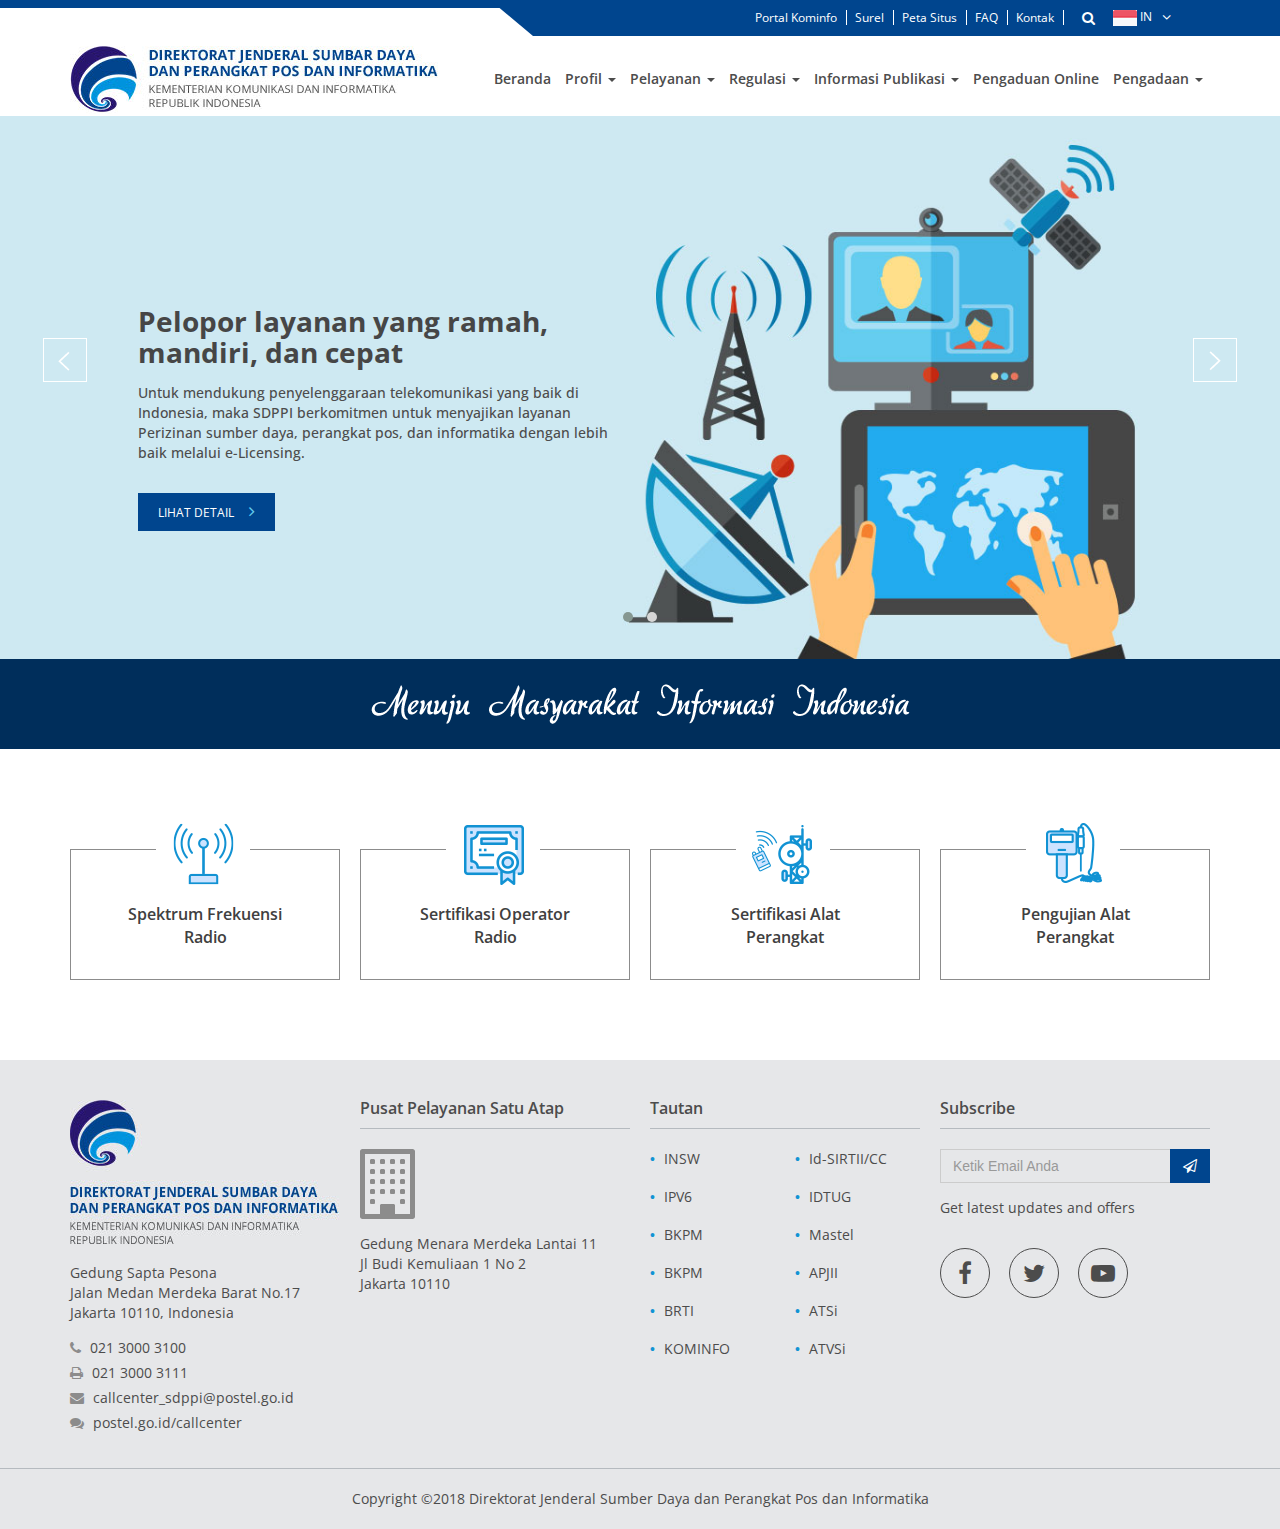
==== index.html @ 597ffd23 "add first file postel web" ====
<!DOCTYPE html>
<html lang="en">
  <head>
    <meta charset="utf-8">
    <meta http-equiv="X-UA-Compatible" content="IE=edge">
    <meta name="viewport" content="width=device-width, initial-scale=1">
    <title>Dirjen Postel | Home</title>

    <link rel="shortcut icon" href="assets/img/favicon.png">
    <link href="assets/css/bootstrap.min.css" rel="stylesheet">
    <link href="assets/css/font-awesome.min.css" rel="stylesheet">
    <link href="assets/css/style.css" rel="stylesheet">
    <link href="assets/css/responsive-style.css" rel="stylesheet">
    <link href="https://fonts.googleapis.com/css?family=Open+Sans:300,400,600,700,800" rel="stylesheet">
    <link href="https://fonts.googleapis.com/css?family=Roboto:300,400,600,700,800" rel="stylesheet">
    <link rel="stylesheet" href="assets/css/owl.carousel.min.css">
    <link rel="stylesheet" href="assets/css/owl.theme.default.min.css">

    <script src="https://ajax.googleapis.com/ajax/libs/jquery/1.12.4/jquery.min.js"></script>
    <script src="assets/js/bootstrap.min.js"></script>
    <script src="assets/js/owl.carousel.min.js"></script>
    <script src="assets/js/script.js"></script>
  </head>
<body>
  <!-- Header Area -->
  <div class="top-nav">
    <div class="row top">
      <div class="col-sm-5"></div>
      <div class="col-sm-7">
        <ul class="top-nav-list">
          <li><a href="#">Portal Kominfo</a></li>
          <li><a href="#">Surel</a></li>
          <li><a href="#">Peta Situs</a></li>
          <li><a href="#">FAQ</a></li>
          <li><a href="#">Kontak</a></li>
          <li class="search">
            <form class="navbar-form" role="search">
              <div class="input-group">
                <input type="text" class="form-control hide-control" placeholder="Search" name="q">
                <button class="btn btn-default" type="submit"><i class="fa fa-search" aria-hidden="true"></i></button>
              </div>
            </form>
          </li>
          <li>
            <ul class="list-unstyled">
              <i class="fa fa-angle-down col-white" aria-hidden="true"></i>
              <li class="init col-white"><img src="assets/img/ind.png" class="img-responsive inline-block"> IN</li>
              <li data-value="Indonesia" class="col-dark ina"><img src="assets/img/ind.png" class="img-responsive inline-block"> IN</li>
              <li data-value="English" class="col-dark eng"><img src="assets/img/eng.png" class="img-responsive inline-block"> EN</li>
            </ul>
          </li>
        </ul>
        <div class="triangle-topright"></div>
      </div>
    </div>
  </div>
  <div class="navigation">
    <div class="container">
      <nav class="navbar navbar-inverse">
        <div class="navbar-header">
        	<button class="navbar-toggle" type="button" data-toggle="collapse" data-target=".js-navbar-collapse">
    			<span class="sr-only">Toggle navigation</span>
    			<span class="icon-bar"></span>
    			<span class="icon-bar"></span>
    			<span class="icon-bar"></span>
    		</button>
    		<a class="navbar-brand" href="#">
          <img src="assets/img/logo.jpg" alt="" class="img-responsive">
        </a>
        </div>
        <div class="collapse navbar-collapse js-navbar-collapse">
          <ul class="nav navbar-nav navbar-right">
            <li><a href="#">Beranda</a></li>
            <li class="dropdown mega-dropdown">
            	<a href="#" class="dropdown-toggle" data-toggle="dropdown">Profil <span class="caret"></span></a>
              <ul class="dropdown-menu mega-dropdown-menu">
            		<li class="col-sm-4">
            			<ul>
            				<li class="dropdown-header">Features</li>
            				<li><a href="#"><i class="fa fa-angle-right" aria-hidden="true"></i> Auto Carousel</a></li>
                    <li><a href="#"><i class="fa fa-angle-right" aria-hidden="true"></i> Carousel Control</a></li>
                    <li><a href="#"><i class="fa fa-angle-right" aria-hidden="true"></i> Left & Right Navigation</a></li>
            				<li><a href="#"><i class="fa fa-angle-right" aria-hidden="true"></i> Four Columns Grid</a></li>
            			</ul>
            		</li>
            		<li class="col-sm-4">
            			<ul>
            				<li class="dropdown-header">Plus</li>
            				<li><a href="#"><i class="fa fa-angle-right" aria-hidden="true"></i> Navbar Inverse</a></li>
            				<li><a href="#"><i class="fa fa-angle-right" aria-hidden="true"></i> Pull Right Elements</a></li>
            				<li><a href="#"><i class="fa fa-angle-right" aria-hidden="true"></i> Coloured Headers</a></li>
            				<li><a href="#"><i class="fa fa-angle-right" aria-hidden="true"></i> Primary Buttons & Default</a></li>
            			</ul>
            		</li>
            		<li class="col-sm-4">
            			<ul>
            				<li class="dropdown-header">Much more</li>
                    <li><a href="#"><i class="fa fa-angle-right" aria-hidden="true"></i> Easy to Customize</a></li>
            				<li><a href="#"><i class="fa fa-angle-right" aria-hidden="true"></i> Calls to action</a></li>
            				<li><a href="#"><i class="fa fa-angle-right" aria-hidden="true"></i> Custom Fonts</a></li>
            				<li><a href="#"><i class="fa fa-angle-right" aria-hidden="true"></i> Slide down on Hover</a></li>
            			</ul>
            		</li>
            	</ul>
            </li>
            <li class="dropdown mega-dropdown">
            	<a href="#" class="dropdown-toggle" data-toggle="dropdown">Pelayanan <span class="caret"></span></a>
            	<ul class="dropdown-menu mega-dropdown-menu">
            		<li class="col-sm-4">
            			<ul>
            				<li class="dropdown-header">Izin Spektrum Frekuensi Radio</li>
            				<li><a href="#"><i class="fa fa-angle-right" aria-hidden="true"></i> Informasi Pelayanan</a></li>
            				<li><a href="#"><i class="fa fa-angle-right" aria-hidden="true"></i> Tata Cara dan Persyaratan</a></li>
            				<li><a href="#"><i class="fa fa-angle-right" aria-hidden="true"></i> Tarif dan Pembayaran BHP Frekuensi Radio</a></li>
            				<li><a href="#"><i class="fa fa-angle-right" aria-hidden="true"></i> Standard Pelayanan</a></li>
            				<li><a href="#"><i class="fa fa-angle-right" aria-hidden="true"></i> eLicensing</a></li>
            			</ul>
            		</li>
            		<li class="col-sm-4">
            			<ul>
            				<li class="dropdown-header">Pengujian Alat dan Perangkat Telekomunikasi</li>
            				<li><a href="#"><i class="fa fa-angle-right" aria-hidden="true"></i> Informasi Pelayanan</a></li>
            				<li><a href="#"><i class="fa fa-angle-right" aria-hidden="true"></i> Tata Cara dan Persyaratan </a></li>
            				<li><a href="#"><i class="fa fa-angle-right" aria-hidden="true"></i> Tarif </a></li>
            				<li><a href="#"><i class="fa fa-angle-right" aria-hidden="true"></i> Standard Pelayanan </a></li>
            				<li><a href="#"><i class="fa fa-angle-right" aria-hidden="true"></i> Hasil Pengujian (RHU_ & Hasil Kalibrasi) </a></li>
            				<li><a href="#"><i class="fa fa-angle-right" aria-hidden="true"></i> Sistem Informasi Pengujian Perangkat Telekomunikasi </a></li>
            			</ul>
            		</li>
            		<li class="col-sm-4">
            			<ul>
            				<li class="dropdown-header">Sertifikasi Operator Radio</li>
            				<li><a href="#"><i class="fa fa-angle-right" aria-hidden="true"></i> Informasi Pelayanan</a></li>
            				<li><a href="#"><i class="fa fa-angle-right" aria-hidden="true"></i> Tata Cara dan Persyaratan</a></li>
            				<li><a href="#"><i class="fa fa-angle-right" aria-hidden="true"></i> Tarif </a></li>
            				<li><a href="#"><i class="fa fa-angle-right" aria-hidden="true"></i> Standard Pelayanan</a></li>
            			</ul>
            		</li>
            		<li class="col-sm-4">
            			<ul>
            				<li class="dropdown-header">Hak Labuh</li>
            				<li><a href="#"><i class="fa fa-angle-right" aria-hidden="true"></i> Tata Cara dan Persyaratan </a></li>
            				<li><a href="#"><i class="fa fa-angle-right" aria-hidden="true"></i> Data dan Informasi</a></li>
            			</ul>
            		</li>
            		<li class="col-sm-4">
            			<ul>
            				<li class="dropdown-header">Sertifikasi Alat dan Perangkat Telekomunikasi</li>
                    <li><a href="#"><i class="fa fa-angle-right" aria-hidden="true"></i> Informasi Pelayanan</a></li>
            				<li><a href="#"><i class="fa fa-angle-right" aria-hidden="true"></i> Tata Cara dan Persyaratan</a></li>
            				<li><a href="#"><i class="fa fa-angle-right" aria-hidden="true"></i> Tarif dan Pembayaran BHP Frekuensi Radio</a></li>
            				<li><a href="#"><i class="fa fa-angle-right" aria-hidden="true"></i> Standard Pelayanan</a></li>
            				<li><a href="#"><i class="fa fa-angle-right" aria-hidden="true"></i> eLicensing</a></li>
            			</ul>
            		</li>
            		<li class="col-sm-4">
            			<ul>
            				<li class="dropdown-header">Monitoring Spektrum Frekuensi Radio</li>
                    <li><a href="#"><i class="fa fa-angle-right" aria-hidden="true"></i> Prosedur</a></li>
            				<li><a href="#"><i class="fa fa-angle-right" aria-hidden="true"></i> Prosedur Penanganan Gangguan</a></li>
            				<li><a href="#"><i class="fa fa-angle-right" aria-hidden="true"></i> Prosedur Penanganan Gangguan</a></li>
            			</ul>
            		</li>
            	</ul>
            </li>
            <li class="dropdown mega-dropdown">
            	<a href="#" class="dropdown-toggle" data-toggle="dropdown">Regulasi <span class="caret"></span></a>
            	<ul class="dropdown-menu mega-dropdown-menu">
            		<li class="col-sm-4">
            			<ul>
                    <li class="dropdown-header">Features</li>
                    <li><a href="#"><i class="fa fa-angle-right" aria-hidden="true"></i> Auto Carousel</a></li>
                    <li><a href="#"><i class="fa fa-angle-right" aria-hidden="true"></i> Carousel Control</a></li>
                    <li><a href="#"><i class="fa fa-angle-right" aria-hidden="true"></i> Left & Right Navigation</a></li>
                    <li><a href="#"><i class="fa fa-angle-right" aria-hidden="true"></i> Four Columns Grid</a></li>
            		</ul>
            		</li>
            		<li class="col-sm-4">
            			<ul>
            				<li class="dropdown-header">Plus</li>
            				<li><a href="#"><i class="fa fa-angle-right" aria-hidden="true"></i> Navbar Inverse</a></li>
            				<li><a href="#"><i class="fa fa-angle-right" aria-hidden="true"></i> Pull Right Elements</a></li>
            				<li><a href="#"><i class="fa fa-angle-right" aria-hidden="true"></i> Coloured Headers</a></li>
            				<li><a href="#"><i class="fa fa-angle-right" aria-hidden="true"></i> Primary Buttons & Default</a></li>
            			</ul>
            		</li>
            		<li class="col-sm-3">
            			<ul>
            				<li class="dropdown-header">Much more</li>
                    <li><a href="#"><i class="fa fa-angle-right" aria-hidden="true"></i> Easy to Customize</a></li>
            				<li><a href="#"><i class="fa fa-angle-right" aria-hidden="true"></i> Calls to action</a></li>
            				<li><a href="#"><i class="fa fa-angle-right" aria-hidden="true"></i> Custom Fonts</a></li>
            				<li><a href="#"><i class="fa fa-angle-right" aria-hidden="true"></i> Slide down on Hover</a></li>
            			</ul>
            		</li>
            	</ul>
            </li>
            <li class="dropdown mega-dropdown">
            	<a href="#" class="dropdown-toggle" data-toggle="dropdown">Informasi Publikasi <span class="caret"></span></a>
            	<ul class="dropdown-menu mega-dropdown-menu">
            		<li class="col-sm-4">
            			<ul>
                    <li class="dropdown-header">Features</li>
                    <li><a href="#"><i class="fa fa-angle-right" aria-hidden="true"></i> Auto Carousel</a></li>
                    <li><a href="#"><i class="fa fa-angle-right" aria-hidden="true"></i> Carousel Control</a></li>
                    <li><a href="#"><i class="fa fa-angle-right" aria-hidden="true"></i> Left & Right Navigation</a></li>
                    <li><a href="#"><i class="fa fa-angle-right" aria-hidden="true"></i> Four Columns Grid</a></li>
            		</ul>
            		</li>
            		<li class="col-sm-4">
            			<ul>
            				<li class="dropdown-header">Plus</li>
            				<li><a href="#"><i class="fa fa-angle-right" aria-hidden="true"></i> Navbar Inverse</a></li>
            				<li><a href="#"><i class="fa fa-angle-right" aria-hidden="true"></i> Pull Right Elements</a></li>
            				<li><a href="#"><i class="fa fa-angle-right" aria-hidden="true"></i> Coloured Headers</a></li>
            				<li><a href="#"><i class="fa fa-angle-right" aria-hidden="true"></i> Primary Buttons & Default</a></li>
            			</ul>
            		</li>
            		<li class="col-sm-3">
            			<ul>
            				<li class="dropdown-header">Much more</li>
                    <li><a href="#"><i class="fa fa-angle-right" aria-hidden="true"></i> Easy to Customize</a></li>
            				<li><a href="#"><i class="fa fa-angle-right" aria-hidden="true"></i> Calls to action</a></li>
            				<li><a href="#"><i class="fa fa-angle-right" aria-hidden="true"></i> Custom Fonts</a></li>
            				<li><a href="#"><i class="fa fa-angle-right" aria-hidden="true"></i> Slide down on Hover</a></li>
            			</ul>
            		</li>
            	</ul>
            </li>
            <li><a href="#">Pengaduan Online</a></li>
            <li class="dropdown mega-dropdown">
            	<a href="#" class="dropdown-toggle" data-toggle="dropdown">Pengadaan <span class="caret"></span></a>
            	<ul class="dropdown-menu mega-dropdown-menu">
            		<li class="col-sm-4">
            			<ul>
                    <li class="dropdown-header">Pengadaan 1</li>
                    <li><a href="#"><i class="fa fa-angle-right" aria-hidden="true"></i> Sub Pengadaan</a></li>
                    <li><a href="#"><i class="fa fa-angle-right" aria-hidden="true"></i> Sub Pengadaan</a></li>
                    <li><a href="#"><i class="fa fa-angle-right" aria-hidden="true"></i> Sub Pengadaan</a></li>
                    <li><a href="#"><i class="fa fa-angle-right" aria-hidden="true"></i> Sub Pengadaan</a></li>
                    <li><a href="#"><i class="fa fa-angle-right" aria-hidden="true"></i> Sub Pengadaan</a></li>
            		</ul>
            		</li>
            		<li class="col-sm-4">
            			<ul>
            				<li class="dropdown-header">Pengadaan 2</li>
            				<li><a href="#"><i class="fa fa-angle-right" aria-hidden="true"></i> Sub Pengadaan 2</a></li>
            				<li><a href="#"><i class="fa fa-angle-right" aria-hidden="true"></i> Pull Right Elements</a></li>
            				<li><a href="#"><i class="fa fa-angle-right" aria-hidden="true"></i> Coloured Headers</a></li>
            				<li><a href="#"><i class="fa fa-angle-right" aria-hidden="true"></i> Primary Buttons & Default</a></li>
            				<li><a href="#"><i class="fa fa-angle-right" aria-hidden="true"></i> Primary Buttons & Default</a></li>
            			</ul>
            		</li>
            		<li class="col-sm-4">
            			<ul>
            				<li class="dropdown-header">Pengadaan 3</li>
                    <li><a href="#"><i class="fa fa-angle-right" aria-hidden="true"></i> Easy to Customize</a></li>
            				<li><a href="#"><i class="fa fa-angle-right" aria-hidden="true"></i> Calls to action</a></li>
            				<li><a href="#"><i class="fa fa-angle-right" aria-hidden="true"></i> Custom Fonts</a></li>
            				<li><a href="#"><i class="fa fa-angle-right" aria-hidden="true"></i> Slide down on Hover</a></li>
            			</ul>
            		</li>
            	</ul>
            </li>
          </ul>
        </div>
      </nav>
    </div>
  </div>
  <!-- End Header Area -->

  <!-- Home Area -->
  <div id="home_area">
    <div id="Home_Slider" class="slider">
      <div class="owl-carousel home owl-theme">
        <div class="item">
          <img src="assets/img/slide1.jpg" alt="slider" class="img-responsive">
          <div class="text-slider">
            <div class="container">
              <div class="row">
                <div class="col-md-6 col-xs-6">
                  <div class="text">
                    <h1 class="head-text">Pelopor layanan yang ramah, mandiri, dan cepat</h1>
                    <p class="sub-text">Untuk mendukung penyelenggaraan telekomunikasi yang baik di Indonesia, maka SDPPI berkomitmen untuk menyajikan layanan Perizinan sumber daya, perangkat pos, dan informatika dengan lebih baik melalui e-Licensing.</p>
                    <div class="button">
                      <a href="#" role="button">LIHAT DETAIL <i class="fa fa-angle-right"></i></a>
                    </div>
                  </div>
                </div>
                <div class="col-md-6 col-xs-6"></div>
              </div>
            </div>
          </div>
        </div>
        <div class="item">
          <img src="assets/img/slide2.jpg" alt="slider" class="img-responsive">
          <div class="text-slider">
            <div class="container">
              <div class="text text-center">
                <h1 class="head-text">Pelopor layanan yang ramah,<br> mandiri, dan cepat</h1>
                <form class="form-search" role="search">
                  <div class="input-group">
                    <input type="text" class="form-control" placeholder="Pencarian..." name="q" required>
                    <div class="input-group-btn">
                      <button class="btn btn-default" type="submit"><i class="fa fa-search" aria-hidden="true"></i></button>
                    </div>
                  </div>
                </form>
              </div>
            </div>
          </div>
        </div>
      </div>
    </div>
    <div class="line-blue">
      <div class="container">
        <div class="text-image">
          <img src="assets/img/text.png" alt="Menuju Masyarakat Informasi Indonesia" class="img-responsive">
        </div>
      </div>
    </div>
    <div class="features">
      <div class="container">
        <div class="row">
          <div class="col-md-3 col-sm-3 col-xs-12">
            <a href="#" class="box-link">
              <div class="box one">
                <div class="icon">
                  <img src="assets/img/icon-1.png" alt="Radio" class="img-responsive">
                </div>
                <div class="text-sub">
                  <p>Spektrum Frekuensi <br> Radio</p>
                </div>
              </div>
            </a>
          </div>
          <div class="col-md-3 col-sm-3 col-xs-12">
            <a href="#" class="box-link">
              <div class="box two">
                <div class="icon">
                  <img src="assets/img/icon-2.png" alt="Sertifikasi" class="img-responsive">
                </div>
                <div class="text-sub">
                  <p>Sertifikasi Operator<br> Radio</p>
                </div>
              </div>
            </a>
          </div>
          <div class="col-md-3 col-sm-3 col-xs-12">
            <a href="#" class="box-link">
              <div class="box three">
                <div class="icon">
                  <img src="assets/img/icon-3.png" alt="Sertifikasi" class="img-responsive">
                </div>
                <div class="text-sub">
                  <p>Sertifikasi Alat<br> Perangkat</p>
                </div>
              </div>
            </a>
          </div>
          <div class="col-md-3 col-sm-3 col-xs-12">
            <a href="#" class="box-link">
              <div class="box four">
                <div class="icon">
                  <img src="assets/img/icon-4.png" alt="Sertifikasi" class="img-responsive">
                </div>
                <div class="text-sub">
                  <p>Pengujian Alat<br> Perangkat</p>
                </div>
              </div>
            </a>
          </div>
        </div>
      </div>
    </div>
  </div>
  <!-- End Home Area -->

  <!-- Footer Area -->
  <div id="footer_area">
    <div class="container">
      <div class="row">
        <div class="col-md-3 col-xs-12 col-sm-3">
          <div class="widget-footer info">
            <div class="img-footer">
              <a href="#"><img src="assets/img/footer-logo.jpg" alt="footer image" class="img-responsive"></a>
            </div>
            <div class="main-address">
              <p>Gedung Sapta Pesona<br>Jalan Medan Merdeka Barat No.17<br>Jakarta 10110, Indonesia</p>
              <ul>
                <li><i class="fa fa-phone" aria-hidden="true"></i> <a href="tel:+622130003100">021 3000 3100</a></li>
                <li><i class="fa fa-print" aria-hidden="true"></i> <a href="#">021 3000 3111</a></li>
                <li><i class="fa fa-envelope" aria-hidden="true"></i> <a href="mail:callcenter_sdppi@postel.go.id">callcenter_sdppi@postel.go.id</a></li>
                <li><i class="fa fa-comments" aria-hidden="true"></i> <a href="#">postel.go.id/callcenter</a></li>
              </ul>
            </div>
          </div>
        </div>
        <div class="col-md-3 col-xs-12 col-sm-3">
          <div class="widget-footer address">
            <h3 class="title">Pusat Pelayanan Satu Atap</h3>
            <i class="fa fa-building-o big-size" aria-hidden="true"></i>
            <p>Gedung Menara Merdeka Lantai 11<br>Jl Budi Kemuliaan 1 No 2<br> Jakarta 10110</p>
          </div>
        </div>
        <div class="col-md-3 col-xs-12 col-sm-3">
          <div class="widget-footer links">
            <h3 class="title">Tautan</h3>
            <div class="row">
              <div class="col-md-6 col-xs-12">
                <ul class="tautan">
                  <li><a href="#">INSW</a></li>
                  <li><a href="#">IPV6</a></li>
                  <li><a href="#">BKPM</a></li>
                  <li><a href="#">BKPM</a></li>
                  <li><a href="#">BRTI</a></li>
                  <li><a href="#">KOMINFO</a></li>
                </ul>
              </div>
              <div class="col-md-6 col-xs-12">
                <ul class="tautan">
                  <li><a href="#">Id-SIRTII/CC</a></li>
                  <li><a href="#">IDTUG</a></li>
                  <li><a href="#">Mastel</a></li>
                  <li><a href="#">APJII</a></li>
                  <li><a href="#">ATSi</a></li>
                  <li><a href="#">ATVSi</a></li>
                </ul>
              </div>
            </div>
          </div>
        </div>
        <div class="col-md-3 col-xs-12 col-sm-3">
          <div class="widget-footer subscribe">
            <h3 class="title">Subscribe</h3>
            <form class="form-subs" role="mailsend">
              <div class="input-group">
                <input type="email" class="form-control" placeholder="Ketik Email Anda" name="email" required>
                <div class="input-group-btn">
                  <button class="btn btn-default" type="submit"><i class="fa fa-paper-plane-o" aria-hidden="true"></i></button>
                </div>
              </div>
            </form>
            <p class="subs-text">Get latest updates and offers</p>
            <ul class="medsos">
              <li><a href="#facebook"><i class="fa fa-facebook" aria-hidden="true"></i></a></li>
              <li><a href="#twitte"><i class="fa fa-twitter" aria-hidden="true"></i></a></li>
              <li><a href="#fyoutube"><i class="fa fa-youtube-play" aria-hidden="true"></i></a></li>
            </ul>
          </div>
        </div>
      </div>
    </div>
    <div class="copyright">
      <p>Copyright &copy;2018 Direktorat Jenderal Sumber Daya dan Perangkat Pos dan Informatika</p>
    </div>
  </div>
  <!-- End Footer Area -->
</body>
</html>

<script type="text/javascript">
$('.owl-carousel.home').owlCarousel({
    loop:true,
    margin:0,
    responsiveClass:true,
    autoplay:true,
    autoplayTimeout:5000,
    autoplayHoverPause:true,
    responsive:{
        0:{
            items:1,
            nav:true
        },
        600:{
            items:1,
            nav:true
        },
        1000:{
            items:1,
            nav:true,
            loop:true
        }
    }
})
</script>
---- assets/css/style.css ----
/* Color Pallet */
.navy-col{
  color: #00458e;
}
.navy-bg{
  background: #00458e;
}
.inline-block{
  display: inline-block;
}
/* End Color Pallet */

/* Choose Language */
.top-nav{
}
.top-nav .row.top{
  margin-left: 0px;
  margin-right: 0px;
}
.top-nav .row.top .col-sm-5,
.top-nav .row.top .col-sm-7{
  padding: 0px;
  position: relative;
}
.top-nav .row.top .col-sm-5{
  border-top: 8px solid #00458e;
}
.top-nav ul.top-nav-list{
  padding-left: 0px;
  padding-right: 14%;
  margin-bottom: 0px;
  display: block;
  text-align: right;
  list-style: none;
  background-color: #00458e;
}
.top-nav ul.top-nav-list li{
  display: inline-block;
  position: relative;
  padding-right: 10px;
  margin-right: 4px;
  line-height: 14px;
}
.top-nav ul.top-nav-list li a{
  font-size: 12px;
  color: #ffffff;
  text-decoration: none;
  font-family: 'Open Sans', sans-serif;
}
.top-nav ul.top-nav-list li a:hover{
  color: #dddddd;
}
.top-nav ul.top-nav-list li::after{
  content: '';
  width: 1px;
  height: 100%;
  display: inline-block;
  position: absolute;
  right: 0px;
  top: 0px;
  background-color: #ffffff;
}
.top-nav ul.top-nav-list li:last-child::after{
  content: none;
}
.top-nav ul.top-nav-list li.search{
  padding-right: 0px;
  margin-right: 0px;
}
.top-nav ul.top-nav-list li.search::after{
  content: none;
}
.top-nav ul.top-nav-list li.search form .btn{
  background: transparent;
  border: none;
  color: #ffffff;
  padding: 0px;
}
.top-nav ul.top-nav-list li .hide-control{
  display: none;
}
.top-nav ul.top-nav-list ul.list-unstyled{
  display: inline-block;
  color: #ffffff;
}
.top-nav ul.top-nav-list ul.list-unstyled i{
  position: absolute;
  right: 0px;
  top: 0px;
}
.top-nav ul.top-nav-list ul.list-unstyled li {
  padding: 5px 5px;
  z-index: 2;
  position: relative;
  font-size: 12px;
}
.top-nav ul.top-nav-list ul.list-unstyled li::after {
  content: none;
}
.top-nav ul.top-nav-list ul.list-unstyled li.init {
  padding: 0px 5px;
  font-family: 'Open Sans',sans-serif;
  font-size: 12px;
}
.top-nav ul.top-nav-list ul.list-unstyled li:not(.init) {
  width: 100%;
  display: none;
  background: #ffffff;
  position: absolute;
  text-align: left;
  color: #404040;
  border: 1px solid #dddd;
}
.top-nav ul.top-nav-list ul.list-unstyled li:not(.init).ina {
  top: 25px;
}
.top-nav ul.top-nav-list ul.list-unstyled li:not(.init).eng {
  top: 56px;
}
.top-nav ul.top-nav-list ul.list-unstyled li:not(.init):hover,
.top-nav ul.top-nav-list ul.list-unstyled li.selected:not(.init) {
  background: #dfe0ff;
  cursor: pointer;
}
.top-nav ul.top-nav-list ul.list-unstyled li.init {
  cursor: pointer;
}
.triangle-bottom-left {
	width: 0;
	height: 0;
	border-bottom: 100px solid red;
	border-right: 100px solid transparent;
}
.triangle-topright {
  width: 0;
  height: 0;
  border-top: 36px solid #00458e;
  border-left: 43px solid transparent;
  position: absolute;
  top: 0px;
  left: -43px;
}
/* End Choose Language */

/* Mega Menu */
.mega-dropdown {
  position: static !important;
}
.mega-dropdown-menu {
  padding: 0px 0px 15px;
  width: 100%;
  top: 70px;
  border-color: #e3e4e6;
  border-left: 0px;
  border-right: 0px;
  border-bottom: 0px;
  border-radius: 0px;
}
.mega-dropdown-menu > li > ul {
  padding: 0;
  margin: 0;
}
.mega-dropdown-menu > li > ul > li {
  list-style: none;
}
.mega-dropdown-menu > li > ul > li .fa.fa-angle-right{
  margin-right: 5px;
}
.mega-dropdown-menu > li > ul > li > a {
  display: block;
  color: #8c8c8c;
  padding: 3px 5px;
  font-size: 14px;
  font-family: 'Open Sans', sans-serif;
}
.mega-dropdown-menu > li ul > li > a:hover,
.mega-dropdown-menu > li ul > li > a:focus {
  text-decoration: none;
}
.mega-dropdown-menu .dropdown-header {
  color: #4c4c4c;
  padding: 5px 0px;
  line-height: 30px;
  font-family: 'Open Sans',sans-serif;
  font-weight: 600;
  font-size: 14px;
}
.carousel-control {
  width: 30px;
  height: 30px;
  top: -35px;
}
.left.carousel-control {
  right: 30px;
  left: inherit;
}
.carousel-control .glyphicon-chevron-left,
.carousel-control .glyphicon-chevron-right {
  font-size: 12px;
  background-color: #fff;
  line-height: 30px;
  text-shadow: none;
  color: #333;
  border: 1px solid #ddd;
}
/* End Mega Menu */

/* Menu Style */
.navigation{
  height: 80px;
}
.navigation .navbar.navbar-inverse{
  background-color: transparent;
  border-color: transparent;
  margin-bottom: 0px;
  border: none;
  margin-top: 10px;
}
.navigation .navbar-inverse .navbar-brand{
  padding: 0px;
  display: inline-block;
  box-sizing: content-box;
}
.navigation .navbar-inverse .navbar-nav>li>a{
  padding: 7px;
  color: #4c4c4c;
  font-family: 'Open Sans', sans-serif;
  font-weight: 600;
  position: relative;
}
.navigation .navbar-inverse .navbar-nav>li>a:hover::after,
.navigation .navbar-inverse .navbar-nav>li>a:focus::after{
  position: absolute;
  content: '';
  background-color: blue;
  width: 100%;
  left: 0px;
  bottom: -20px;
  height: 1px;
}
.navigation .nav.navbar-nav{
  margin-top: 16px;
}
.navigation .navbar-inverse .navbar-nav>.open>a,
.navigation .navbar-inverse .navbar-nav>.open>a:hover,
.navigation .navbar-inverse .navbar-nav>.open>a:focus{
  background-color: transparent;
  color: #404040;
}
/* End Menu Style */

/* Footer Area */
#footer_area{
  background: #e6e7e9;
  padding: 40px 0px 0px;
}
#footer_area ul{
  padding-left: 0px;
  margin-bottom: 0px;
}
#footer_area ul li a{
  font-family: 'Open Sans', sans-serif;
  text-decoration: none;
  color: #4c4c4c;
}
#footer_area p{
  margin-bottom: 0px;
  font-family: 'Open Sans', sans-serif;
  color: #4c4c4c;
}
#footer_area h3{
  color: #4c4c4c;
  margin-top: 0px;
  font-size: 16px;
  font-family: 'Open Sans', sans-serif;
  font-weight: 600;
  border-bottom: 1px solid #b5babf;
  padding-bottom: 10px;
  margin-bottom: 20px;
}
#footer_area .copyright{
  margin-top: 30px;
  border-top: 1px solid #b5babf;
  text-align: center;
  padding: 20px 0px;
}
#footer_area .widget-footer.info .img-footer{
  margin-bottom: 15px;
}
#footer_area .widget-footer.info ul li{
  list-style: none;
  margin-bottom: 5px;
}
#footer_area .widget-footer.info p{
  margin-bottom: 15px;
}
#footer_area .widget-footer.info ul li i.fa{
  margin-right: 5px;
  color: #8c8c8c;
}
#footer_area .widget-footer.info ul li a:hover{
  color: #1193d4;
}
#footer_area .widget-footer.address i.fa.big-size{
  color: #8c8c8c;
  font-size: 70px;
  margin-bottom: 15px;
}
#footer_area .widget-footer.links ul {
  list-style: none;
}
#footer_area .widget-footer.links li::before {
  content: "•";
  color: #1193d4;
  display: inline-block;
  width: 1em;
}
#footer_area .widget-footer.links li a:hover {
  color: #1193d4;
}
#footer_area .widget-footer.links li {
  margin-bottom: 18px;
}
#footer_area .widget-footer.subscribe .form-subs{
  margin-bottom: 15px;
}
#footer_area .widget-footer.subscribe .form-subs input{
  background: transparent;
  box-shadow: none;
  border-radius: 0px;
}
#footer_area .widget-footer.subscribe .form-subs .btn{
  background-color: #00458e;
  border-radius: 0px;
  border-color: #00458e;
  color: #ffffff;
  box-shadow: none;
}
#footer_area .widget-footer.subscribe .form-subs .btn:hover{
  background-color: #404040;
}
#footer_area .widget-footer.subscribe .medsos{
  list-style: none;
  display: block;
  text-align: left;
  margin-top: 30px;
}
#footer_area .widget-footer.subscribe .medsos li{
  display: inline-block;
  margin-right: 15px;
}
#footer_area .widget-footer.subscribe .medsos li:last-child{
  margin-right: 0px;
}
#footer_area .widget-footer.subscribe .medsos li a{
  display: inline-block;
  color: #4c4c4c;
  border-radius: 50%;
  height: 50px;
  width: 50px;
  text-align: center;
  line-height: 47px;
  border: 1px solid #4c4c4c;
  font-size: 24px;
  font-weight: 600;
}
#footer_area .widget-footer.subscribe .medsos li a:hover{
  background-color: #609fd3;
  color: #ffffff;
  border-color: #609fd3;
}
/* End Footer Area */


/* Home Area */
#Home_Slider.slider .item{
  position: relative;
}
#Home_Slider.slider .item .text-slider{
  position: absolute;
  left: 10%;
  right: 10%;
  top: 35%;
  text-align: left;
  width: 80%;
}
#Home_Slider.slider .item .text-slider .container{
  width: auto;
}
#Home_Slider.slider .item .text-slider h1.head-text{
  margin-top: 0px;
  margin-bottom: 15px;
  color: #464646;
  font-family: 'Open Sans', sans-serif;
  font-size: 28px;
  font-weight: 700;
  text-align: left;
}
#Home_Slider.slider .item .text-slider p.sub-text{
  font-size: 14px;
  color: #4c4c4c;
  font-weight: 500;
  font-family: 'Open Sans',sans-serif;
  margin-bottom: 30px;
}
#Home_Slider.slider .item .text-slider .button a{
  display: inline-block;
  background: #00458e;
  color: #ffffff;
  font-family: 'Open Sans',sans-serif;
  font-size: 12px;
  padding: 10px 20px;
  text-decoration: none;
}
#Home_Slider.slider .item .text-slider .button a:hover{
  background-color: #404040;
}
#Home_Slider.slider .item .text-slider .button a i.fa{
  margin-left: 12px;
  color: #65cdf0;
  font-size: 16px;
}
#Home_Slider.slider .item .text-slider .text-center h1{
  text-align: center;
  font-size: 38px;
  line-height: 45px;
  margin-bottom: 50px;
}
#Home_Slider.slider .item .text-slider .text-center .form-search{
  width: 80%;
  margin: auto;
}
#Home_Slider.slider .item .text-slider .text-center .form-search input{
  height: 46px;
  border-bottom-left-radius: 50px;
  border-top-left-radius: 50px;
  padding: 0px 36px;
}
#Home_Slider.slider .item .text-slider .text-center .form-search .btn{
  height: 46px;
  border-bottom-right-radius: 50px;
  border-top-right-radius: 50px;
  font-size: 22px;
  background: #ffffff;
  border-left: 0px;
  color: #9e9e9e;
  padding-right: 16px;
}
#Home_Slider.slider .owl-dots{
  position: absolute;
  bottom: 5%;
  width: 100%;
}
#Home_Slider.slider .home{
  position: relative;
}
#Home_Slider.slider .home .owl-nav,
#Middle_Slide.slider .owl-nav{
  position: absolute;
  top: 38%;
  width: 100%;
}
#Home_Slider.slider .home .owl-nav .owl-prev{
  position: absolute;
  left: 3%;
  background-image: url('../img/arrow.png');
  background-repeat: no-repeat;
  height: 44px;
  text-indent: -6000px;
  width: 44px;
  background-color: transparent;
  border: 1px solid #ffffff;
  border-radius: 0px;
  background-position: 3px 0px;
}
#Home_Slider.slider .home .owl-nav .owl-prev:hover{
  background-position: 3px -38px;
  border-color: #00458e;
}
#Home_Slider.slider .home .owl-nav .owl-next{
  position: absolute;
  right: 3%;
  background-image: url('../img/arrow.png');
  background-repeat: no-repeat;
  height: 44px;
  text-indent: -6000px;
  width: 44px;
  background-color: transparent;
  border: 1px solid #ffffff;
  border-radius: 0px;
  background-position: -30px 0px;
}
#Home_Slider.slider .home .owl-nav .owl-next:hover{
  background-position: -30px -38px;
  border-color: #00458e;
}
#home_area .line-blue{
  background: #002e5b;
  padding: 25px 0px;
}
#home_area .line-blue .text-image{
  text-align: center;
}
#home_area .line-blue .text-image img{
  margin: auto;
}
.features{
  padding: 100px 0px 80px;
}
.features a.box-link{
  display: block;
  text-align: center;
  text-decoration: none;
  color: #8c8c8c;
  position: relative;
}
.features a.box-link .box{
  border: 1px solid #8c8c8c;
  padding: 53px 0px 30px;
}
.features a.box-link .box img{
  background-color: #ffffff;
  margin: 0 auto;
}
.features a.box-link .box .icon{
  position: absolute;
  top: -30px;
  left: 32%;
}
.features a.box-link .box .text-sub p{
  margin-bottom: 0px;
  color: #404040;
  font-family: 'Open Sans',sans-serif;
  font-size: 16px;
  font-weight: 600;
}
.features a.box-link:hover .box .text-sub p{
  color: #00458e;
}
/* End Home Area */
---- assets/css/responsive-style.css ----
/* Small Phone Style */
@media (min-width: 320px) and (max-width: 767px){
/* Top Header */
  header .top-header .info-top-header{
    text-align: center;
    margin-bottom: 10px;
  }
  header .menu .navbar.navbar-default ul.navbar-nav li{
    margin-right: 15px;
  }
  header .top-header ul.list-unstyled{
    margin-top: 10px;
    position: relative;
    display: block;
    text-align: right;
    margin-right: 18px;
  }
  header .top-header ul.list-unstyled i{
    right: -7px;
  }
  header .top-header ul.list-unstyled li:not(.init){
    width: 18%;
    text-align: center;
    right: 0px;
  }
  header .top-header ul.list-unstyled li{
    margin-left: 0px;
  }
  header .top-header ul.list-item{
    text-align: center;
  }
  header .menu .navbar.navbar-default ul.navbar-nav li.dropdown ul.dropdown-menu li a{
    color: #bdbdbd;
  }
  header .menu .navbar.navbar-default ul.navbar-nav>.active>a::after,
  header .menu .navbar.navbar-default ul.navbar-nav li a:hover::after,
  header .menu .navbar.navbar-default ul.navbar-nav li a:focus::after{
    height: 2px;
  }
  header .menu .navbar.navbar-default ul.navbar-search{
    margin-bottom: 0px;
  }
  header .menu .navbar.navbar-default ul.navbar-search form{
    position: relative;
    width: 100%;
    margin-left: 0px;
    text-align: center;
    margin-bottom: 0px;
  }
  header .menu .navbar.navbar-default ul.navbar-search form .form-group .form-control{
    display: inline-block;
    width: 88%;
  }
  #Home_Slider.slider .item .text-slider{
    top: 13%;
  }
  #Home_Slider.slider .owl-dots{
    bottom: 0px;
  }
  #Home_Slider.slider .item .text-slider h1.head-text{
    font-size: 14px;
  }
  #Home_Slider.slider .item .text-slider h4.sub-text{
    font-size: 10px;
  }
  #Home_Slider.slider .home .owl-nav .owl-next,
  #Middle_Slide.slider .owl-nav .owl-next,
  #Home_Slider.slider .home .owl-nav .owl-prev,
  #Middle_Slide.slider .owl-nav .owl-prev{
    right: 0px;
    background-position: -13px 0px;
    background-repeat: no-repeat;
    height: 20px;
    width: 30px;
    background-size: contain;
  }
  #Home_Slider.slider .home .owl-nav .owl-prev,
  #Middle_Slide.slider .owl-nav .owl-prev{
    left: 0px;
    background-position: 13px 0px;
  }
  .latest-post .news {
    padding: 40px 0px 30px;
    width: 100%;
  }
  .latest-post .slide-second-home{
    padding-bottom: 30px;
  }
  .latest-post .slide-second-home .owl-nav, .inner-post .post-section .owl-nav{
    bottom: 44.5%;
    width: 100%;
  }
  .latest-post .slide-second-home .owl-nav .owl-prev{
    left: -10px;
  }
  .latest-post .slide-second-home .owl-nav .owl-next{
    right: -10px;
    left: unset;
  }
  .latest-post .slide-second-home .item .slide-caption, .inner-post .post-section .item .slide-caption{
    position: relative;
    bottom: 0px;
    padding: 10px 46px;
  }
  .latest-news .information h2.big-title, .video-gallery .playlist h2.title, .foto-gallery .foto-list h2.title, .regulation .information h2.big-title, .latest-post .news h2.title{
    font-size: 24px;
  }
  .latest-news .information img {
    width: 100%;
  }
  .latest-news .information .excerpt-text {
    width: 100%;
    margin-left: 0px;
    margin-top: 20px;
  }
  .latest-news .information ul.latest-list{
    margin-bottom: 30px;
  }
  .latest-news .information ul.latest-list li {
    width: 47%;
    margin-right: 14px;
    display: inline-block;
    margin-bottom: 20px;
  }
  .latest-news .information ul.latest-list li img {
    width: 100%;
    margin-bottom: 10px;
  }
  .latest-news .information ul.latest-list li:nth-child(even) {
    margin-right: 0px;
  }
  .latest-news .sidebar-news .info-bottom-news ul li{
    width: 11%;
  }
  .latest-news .sidebar-news .block-inside ul.info-list li img{
    width: 18%;
  }
  .latest-news .sidebar-news .block-inside ul.info-list li .artikel-text{
    width: 76%;
  }
  .video-gallery .play-video {
    padding: 40px 0px 0px;
  }
  .video-gallery .playlist {
    padding: 50px 0px 50px 0px;
  }
  .video-gallery .playlist ul li .desc-palylist {
    width: 60%;
  }
  .video-gallery .playlist ul li .desc-palylist p{
    font-size: 12px;
  }
  .video-gallery .playlist ul li .desc-palylist span.subs-video {
    font-size: 10px;
  }
  .foto-gallery .container-fluid{
    padding: 0px;
  }
  .foto-gallery .col-md-6.col-xs-12.half-width{
    margin-left: 0px;
    padding-left: 0px;
  }
  .foto-gallery .foto-list {
    padding: 40px 20px 40px 20px;
    width: 100%;
  }
  .foto-gallery .foto-list ul.list-gall li {
    display: inline-block;
    width: 47%;
    border: 5px solid #ececec;
    border-radius: 5px;
    margin-right: 10px;
    margin-bottom: 10px;
  }
  .foto-gallery .foto-list ul.list-gall li:nth-child(even) {
    margin-right: 0px;
  }
  .foto-gallery .slide-gallery {
    padding: 0px 0px 0px;
    position: relative;
  }
  .foto-gallery .slide-gallery .owl-nav .owl-next{
    text-indent: -10000px;
  }
  .orgaization-structure .head-title h2{
    font-size: 24px;
  }
  .orgaization-structure .head-title h2::after{
    left: 35%;
  }
  .orgaization-structure .bagan .head-bagan h2{
    width: 100%;
    font-size: 24px;
  }
  .orgaization-structure .bagan .inline-struct .panel-group.structure{
    padding-left: 45px;
  }
  .orgaization-structure .bagan .inline-struct .panel-group.structure::before {
    content: '';
    height: 1px;
    width: 45px;
    background-color: #ffffff;
    position: absolute;
    left: 0px;
    top: 20px;
  }
  .orgaization-structure .bagan .head-bagan::before{
    content: '';
    height: 47px;
    width: 1px;
    background-color: #ffffff;
    position: absolute;
    left: 0px;
    bottom: -20px;
  }
  .orgaization-structure .bagan .head-bagan::after{
    content: '';
    content: '';
    height: 1px;
    width: 50.4%;
    bottom: -19px;
    left: 0px;
    margin: 0px;
  }
  .orgaization-structure .bagan .inline-struct .panel.panel-default::before{
    content: '';
    height: 100%;
    position: absolute;
    left: 0px;
    width: 1px;
    background-color: #ffffff;
  }
  .orgaization-structure .bagan .inline-struct .panel-group.structure.last .panel.panel-default::before{
    content: none;
  }
  .orgaization-structure .bagan .inline-struct .panel-group.structure.last::after{
    content: '';
    height: 20px;
    position: absolute;
    left: 0px;
    width: 1px;
    background-color: #ffffff;
    top: 0px;
  }
  .orgaization-structure .bagan .inline-struct .panel-group.structure {
    padding-left: 45px;
    margin-bottom: 0px;
    padding-bottom: 20px;
  }
  .regulation {
    padding: 40px 0px;
  }
  .regulation .list-regulation{
    margin-bottom: 40px;
  }
  .regulation .list-regulation ul li .image-logo{
    width: 25%;
  }
  .regulation .list-regulation ul li .image-logo img{
    width: 100%;
  }
  .regulation .list-regulation ul li .text-regulation {
    width: 65%;
  }
  .regulation .list-regulation ul li .text-regulation h4 {
    font-size: 16px;
  }
  .regulation .list-regulation ul li .text-regulation p {
    font-size: 12px;
  }
  .twitter-widget .list-tweet ul li .head-item .title-head-twitter{
    width: 70%;
  }
  .twitter-widget .list-tweet ul li .tweet-text p{
    margin-bottom: 10px;
  }
  .twitter-widget .counting .col-table span.number {
    font-size: 28px;
  }
  .twitter-widget .head-box .email{
    width: 30%;
  }
  footer .widget-area .area-1 {
    min-height: 0px;
    padding: 40px 20px 30px;
  }
  footer .widget-area .area-1 h3 {
    width: 66%;
    font-size: 16px;
    line-height: 21px;
  }
  footer .widget-area .area-1 ul.list-area {
    padding-left: 0px;
    margin-top: 20px;
  }
  footer .widget-area .area-1 ul.list-area li{
    font-size: 14px;
  }
  footer .widget-area .area-2, footer .widget-area .area-3 {
    padding: 40px 20px 0px;
  }

  /* Berita Page */
  .breadcrumb{
    padding: 40px 0px;
  }
  .breadcrumb .head-title h1{
    font-size: 28px;
  }
  .breadcrumb .head-title p.sub-text{
    font-size: 18px;
  }
  .inner-post{
    padding: 40px 0px;
  }
  .inner-post .post-slider {
    margin-bottom: 30px;
  }
  .inner-post .post-section .item p.text-caption {
    font-size: 18px;
    line-height: 22px;
  }
  .inner-post .post-section .item .slide-caption{
    padding: 10px 10px;
  }
  .inner-post .post-list.masonry ul.list-item{
    margin-bottom: 0px;
  }
  .inner-post .post-list.masonry ul.list-item li{
    width: 46%;
  }
  .inner-post .post-list.masonry ul.list-item li .post-excerpt img{
    margin-bottom: 10px;
  }
  .inner-post .post-list.masonry ul.list-item li .post-excerpt p{
    font-size: 13px;
  }
  .inner-post .post-list.masonry ul.list-item li .post-excerpt .info-date{
    font-size: 9px;
  }
  .inner-post .post-list.masonry nav{
    text-align: center;
    margin-bottom: 40px;
  }
  .inner-post .post-list.masonry nav ul.list-item{
    margin-top: 0px;
  }
  /* End Berita Page */

  /* Sidebar */
  .widget.sidebar h2.title{
    font-size: 24px;
  }
  /* End Sidebar */

  /* Galeri */
  ul.gallery li {
    width: 47%;
    margin-right: 14px;
    padding-bottom: 10px;
    margin-bottom: 10px;
  }
  ul.gallery li.item .folder-gallery::before{
    content: '';
    background-image: url('../img/folder-galeri.png');
    background-repeat: no-repeat;
    background-size: contain;
    position: relative;
    top: 13px;
    display: block;
    height: 20px;
    width: 100%;
    left: 0px;
  }
  ul.gallery li.item .caption-gallery span.number {
    display: inline-block;
    background-color: #ffffff;
    width: 45px;
    height: 45px;
    text-align: center;
    font-size: 20px;
    font-weight: 800;
    color: #b3b3b3;
    padding: 9px 0px;
  }
  ul.gallery li.item .caption-gallery .text-caption {
    width: 100%;
    margin-left: 0px;
  }
  ul.gallery li.item .caption-gallery .text-caption span.date{
    font-size: 10px;
  }
  ul.gallery li.item .caption-gallery .text-caption p {
    font-size: 13px;
  }
  /* End Galeri */

  /* Dashboard */
  .navmenu, .navbar-offcanvas{
    width: 230px;
  }
  .canvas{
    padding-top: 0px;
    padding-bottom: 30px;
  }
  .canvas .navbar-default{
    position: fixed;
    width: 100%;
  }
  .canvas .container-fluid.header{
    height: 120px;
  }
  .canvas .dash-header {
    padding: 19px 0px;
    position: relative;
    top: 50px;
  }
  .canvas .dash-header::before{
    content: none;
  }
  .canvas .dash-header .notification {
    position: fixed;
    top: 15px;
    z-index: 9999;
    width: 60%;
    text-align: right;
    right: 0px;
  }
  .canvas .dash-header img.logo-dashboard{
    padding-left: 0px;
  }
  .canvas .top-info-dashboard .col-xs-12{
    margin-bottom: 10px;
  }
  .top-info-dashboard {
    padding: 30px 10px 20px;
  }
  .setting.foto .search .entries{
    margin-bottom: 20px;
  }
  .setting .search .search-col input{
    width: 100%;
  }
  .setting .search {
      margin: 20px 0px 30px;
  }
  .setting .search .search-col{
    text-align: left;
  }
  .setting .table-list .footer-list-table .col-xs-12{
    text-align: center;
  }
  .setting .table-list .footer-list-table nav{
    text-align: center;
    margin-top: 10px;
  }
  .setting .table-list .footer-list-table nav ul.pagination li a{
    padding: 2px 8px;
  }
  .col-half-block .white-block ul.agenda-list li .date span.date {
    font-size: 25px;
    line-height: 35px;
  }
  .col-half-block .white-block ul.agenda-list li .date span.month{
    font-size: 14px;
  }
  .col-half-block .white-block ul.agenda-list li img {
    width: 21%;
  }
  .col-half-block .white-block ul.agenda-list li .info-text {
    width: 58%;
  }
  .col-half-block .white-block ul.agenda-list li .info-text p a {
    font-size: 14px;
  }
  .col-half-block .white-block ul.agenda-list li .info-text span {
    font-size: 11px;
    line-height: 18px;
  }
  .setting-post{
    padding: 0px 10px;
  }
  .setting-post .archive-post{
    margin-bottom: 20px;
  }
  .setting-post .archive-post .tab-content ul li .img-post {
    width: 100%;
  }
  .setting-post .archive-post .tab-content ul li .img-post img{
    width: 100%;
    margin-bottom: 10px;
  }
  .setting-post .archive-post.half-block-archive ul.nav.nav-tabs li {
    width: 32.8%;
  }
  .setting-post .archive-post.half-block-archive .tab-content ul li .img-post {
    width: 20%;
  }
  .setting-post .archive-post.half-block-archive ul.list-berita li .post {
    width: 60%;
  }
  .calendar-event .fc-header td{
    white-space: inherit;
    padding: 0px;
  }
  .col-half-block {
    padding: 0px 10px 0px;
  }
  .col-half-block .white-block{
    margin-bottom: 20px;
  }
  .col-half-block .white-block .calendar .calendar-event .fc-header-title h2,
  .fc-header-title h2 {
    font-size: 14px;
  }
  .col-half-block .white-block .calendar .calendar-event .fc-button-month.fc-state-default,
  .col-half-block .white-block .calendar .calendar-event .fc-button-agendaWeek.fc-state-default,
  .col-half-block .white-block .calendar .calendar-event .fc-button-agendaDay.fc-state-default,
  .fc-button-month.fc-state-default,
  .fc-button-agendaWeek.fc-state-default,
  .fc-button-agendaDay.fc-state-default {
    font-size: 10px;
    margin-bottom: 18px;
  }
  .fc-button-month.fc-state-default, .fc-button-agendaWeek.fc-state-default, .fc-button-agendaDay.fc-state-default{
    min-width: 26px;
  }
  .fc-text-arrow{
    margin: 0px;
  }
  .fc-header .fc-button{
    vertical-align: middle;
  }
  td.fc-header-right .fc-state-default.fc-corner-left,
  td.fc-header-right .fc-state-default.fc-corner-right{
    margin-bottom: 0px;
  }
  .inner-post td.fc-header-right .fc-state-default.fc-corner-left,
  .inner-post td.fc-header-right .fc-state-default.fc-corner-right{
    margin-bottom: 1em;
  }
  /* End Dashboard */

  /* Andalin */
  .calendar-event{
    margin-bottom: 40px;
  }
  .inner-post .fc-border-separate tr.fc-last th{
    font-size: 14px;
    line-height: 37px;
  }
  .inner-post .fc-week .fc-day > div .fc-day-number{
    font-size: 14px;
  }
  .inner-post .fc-state-highlight > div > div.fc-day-number,
  .fc-week .fc-day:hover .fc-day-number{
    width: 30px;
    height: 30px
  }
  .fc-event-time, .fc-event-title{
    font-size: 10px;
  }
  /* End Andalin */

/* End Top Header */
}

@media (min-width: 320px) and (max-width: 767px) and (orientation: landscape){
  /* Home */
  .foto-gallery .foto-list ul.list-gall li{
    margin-right: 28px;
  }
  /* End Home */

  /* Dashboard */
  .setting-post .archive-post .tab-content ul li .img-post {
    width: 10%;
  }
  .setting-post .archive-post.half-block-archive .tab-content ul li .img-post {
    width: 10%;
  }
  .setting-post .archive-post.half-block-archive ul.list-berita li .post {
    width: 74%;
  }
  /* End Dashboard */

  /* Gallery */
  ul.gallery li.item .caption-gallery .text-caption{
    width: 76%;
    margin-left: 10px;
  }
  /* End Gallery */
}
/* End Small Phone Style */

/* tab Phone Style */
@media (min-width: 768px) and (max-width: 1024px){
  /* Menu */
  header .menu .navbar.navbar-default ul.navbar-nav li {
    margin-left: 0px;
  }
  /* End Menu */

  /* Home */
  #Home_Slider.slider .item .text-slider{
    top: 20%;
  }
  #Home_Slider.slider .item .text-slider h1.head-text{
    font-size: 32px;
  }
  #Home_Slider.slider .item .text-slider h4.sub-text{
    font-size: 24px;
  }
  .latest-post .news {
    padding: 40px 0px 30px;
    width: 90%;
  }
  .latest-post .slide-second-home .owl-nav, .inner-post .post-section .owl-nav{
    left: 0px;
    width: 100%;
  }
  .latest-post .slide-second-home .owl-nav .owl-prev{
    left: 0px;
  }
  .latest-post .slide-second-home .owl-nav .owl-next{
    left: unset;
    right: 0px;
  }
  .latest-news .information{
    margin-bottom: 40px;
  }
  .latest-news .sidebar-news .block-inside ul.info-list li .artikel-text{
    width: 90%;
  }
  #Middle_Slide.slider .owl-nav .owl-prev{
    left: 0px;
  }
  #Middle_Slide.slider .owl-nav .owl-next{
    right: 0px;
  }
  .video-gallery{
    padding-bottom: 30px;
    margin-bottom: 40px;
  }
  .foto-gallery .foto-list{
    width: 99%;
    float: right;
  }
  .foto-gallery .foto-list ul.list-gall li{
    width: 47%;
    margin-right: 38px;
  }
  .foto-gallery .foto-list ul.list-gall li:nth-child(even){
    margin-right: 0px;
  }
  .foto-gallery .slide-gallery {
    padding: 40px 0px 0px;
  }
  .orgaization-structure .bagan .head-bagan::after{
    width: 52%;
  }
  .orgaization-structure .bagan .inline-struct .panel-group.structure::before{
    left: 50%;
  }
  .list-regulation{
    margin-bottom: 40px;
  }
  /* End Home */

  /* Gallery */
  ul.gallery li.item .caption-gallery .text-caption{
    width: 77%;
  }
  /* End Gallery */

  /* dashboard Tab*/
  .canvas{
    padding-top: 0px;
  }
  .canvas .navbar-default{
    background-color: transparent;
    border-color: transparent;
  }
  .col-half-block {
    padding: 0px 10px 0px;
  }
  .col-half-block .white-block{
    margin-bottom: 20px;
  }
  .setting-post {
    padding: 0px 10px;
  }
  .archive-post{
    margin-bottom: 20px;
  }
  /* End dashboard Tab */
}

@media (min-width: 768px) and (max-width: 1024px) and (orientation: landscape){
  /* Menu */
  header .top-header ul.list-unstyled li:not(.init) {
    width: 20%;
  }
  header .menu .navbar.navbar-default ul.navbar-nav li {
    margin-left: 0px;
  }
  /* End Menu */

  /* Home */
  .latest-news .sidebar-news .block-inside ul.info-list li .artikel-text {
    width: 75%;
  }
  .latest-news .sidebar-news .info-bottom-news ul li {
    width: 12%;
  }
  #Middle_Slide.slider .owl-nav .owl-prev {
    left: 0px;
  }
  #Middle_Slide.slider .owl-nav .owl-next{
    right: 0px;
  }
  .foto-gallery .foto-list{
    width: 91%;
  }
  .foto-gallery .foto-list ul.list-gall li{
    width: 43%;
  }
  .twitter-widget .list-tweet ul li .head-item .title-head-twitter{
    width: 70%;
  }
  /* End Home */

  /* Footer */
  footer .widget-area .area-1 {
    padding: 60px 40px;
  }
  footer .widget-area .area-1 h3{
    width: 70%;
  }
  footer .widget-area .area-3 ul li{
    margin-right: 7px;
  }
  /* End Footer */

  /* Dashboard */
  .col-half-block .white-block ul.agenda-list li .info-text {
    width: 68%;
  }
  .setting-post .archive-post .tab-content ul li .post {
    width: 85%;
  }
  .setting-post .archive-post.half-block-archive ul.nav.nav-tabs li {
    width: 33%;
  }
  .setting-post .archive-post.half-block-archive ul.list-berita li .post {
    width: 72%;
  }
  /* End Dashboard */
}
/* End tab Phone Style */
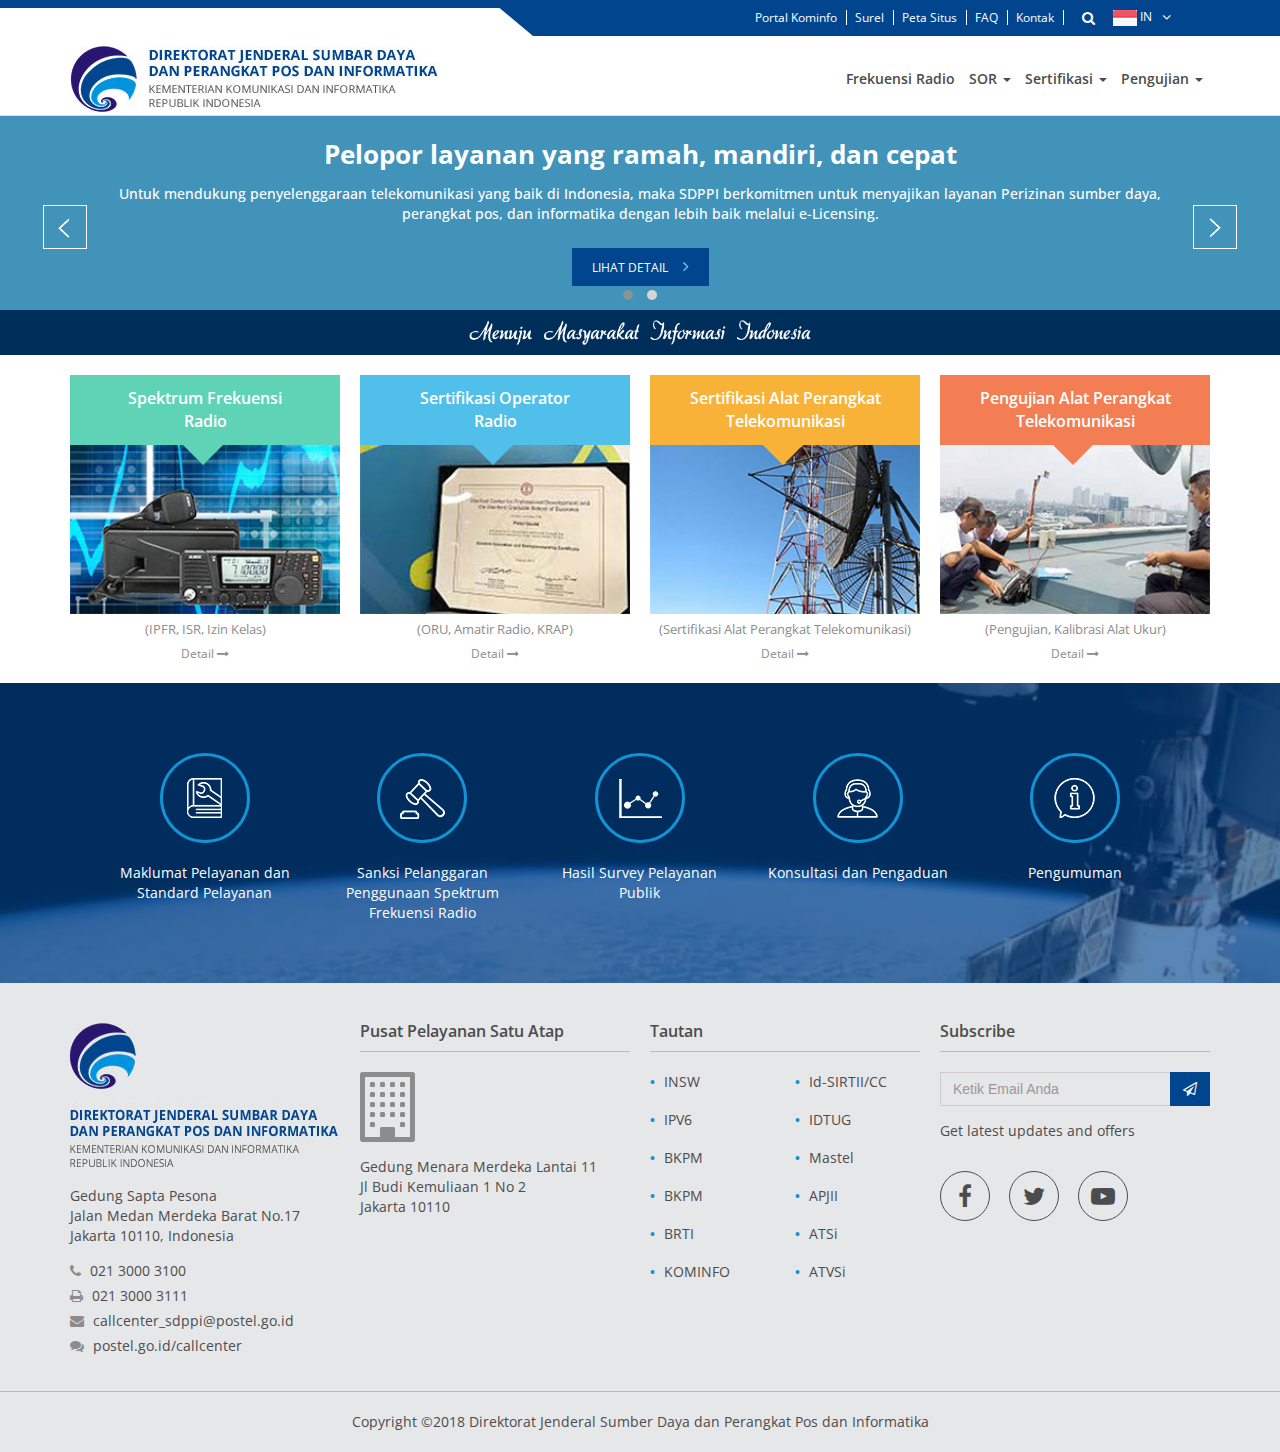
==== commit 678b3e00: "add new revision style slider" ====
--- a/index.html
+++ b/index.html
@@ -70,9 +70,9 @@
         </div>
         <div class="collapse navbar-collapse js-navbar-collapse">
           <ul class="nav navbar-nav navbar-right">
-            <li><a href="#">Beranda</a></li>
+            <li><a href="#">Frekuensi Radio</a></li>
             <li class="dropdown mega-dropdown">
-            	<a href="#" class="dropdown-toggle" data-toggle="dropdown">Profil <span class="caret"></span></a>
+            	<a href="#" class="dropdown-toggle" data-toggle="dropdown">SOR <span class="caret"></span></a>
               <ul class="dropdown-menu mega-dropdown-menu">
             		<li class="col-sm-4">
             			<ul>
@@ -104,9 +104,9 @@
             	</ul>
             </li>
             <li class="dropdown mega-dropdown">
-            	<a href="#" class="dropdown-toggle" data-toggle="dropdown">Pelayanan <span class="caret"></span></a>
+            	<a href="#" class="dropdown-toggle" data-toggle="dropdown">Sertifikasi <span class="caret"></span></a>
             	<ul class="dropdown-menu mega-dropdown-menu">
-            		<li class="col-sm-4">
+            		<li class="col-sm-6 col-md-4 col-xs-12">
             			<ul>
             				<li class="dropdown-header">Izin Spektrum Frekuensi Radio</li>
             				<li><a href="#"><i class="fa fa-angle-right" aria-hidden="true"></i> Informasi Pelayanan</a></li>
@@ -116,7 +116,7 @@
             				<li><a href="#"><i class="fa fa-angle-right" aria-hidden="true"></i> eLicensing</a></li>
             			</ul>
             		</li>
-            		<li class="col-sm-4">
+            		<li class="col-sm-6 col-md-4 col-xs-12">
             			<ul>
             				<li class="dropdown-header">Pengujian Alat dan Perangkat Telekomunikasi</li>
             				<li><a href="#"><i class="fa fa-angle-right" aria-hidden="true"></i> Informasi Pelayanan</a></li>
@@ -127,7 +127,7 @@
             				<li><a href="#"><i class="fa fa-angle-right" aria-hidden="true"></i> Sistem Informasi Pengujian Perangkat Telekomunikasi </a></li>
             			</ul>
             		</li>
-            		<li class="col-sm-4">
+            		<li class="col-sm-6 col-md-4 col-xs-12">
             			<ul>
             				<li class="dropdown-header">Sertifikasi Operator Radio</li>
             				<li><a href="#"><i class="fa fa-angle-right" aria-hidden="true"></i> Informasi Pelayanan</a></li>
@@ -136,27 +136,27 @@
             				<li><a href="#"><i class="fa fa-angle-right" aria-hidden="true"></i> Standard Pelayanan</a></li>
             			</ul>
             		</li>
-            		<li class="col-sm-4">
+            		<li class="col-sm-6 col-md-4 col-xs-12">
             			<ul>
             				<li class="dropdown-header">Hak Labuh</li>
             				<li><a href="#"><i class="fa fa-angle-right" aria-hidden="true"></i> Tata Cara dan Persyaratan </a></li>
             				<li><a href="#"><i class="fa fa-angle-right" aria-hidden="true"></i> Data dan Informasi</a></li>
             			</ul>
             		</li>
-            		<li class="col-sm-4">
+            		<li class="col-sm-6 col-md-4 col-xs-12">
             			<ul>
             				<li class="dropdown-header">Sertifikasi Alat dan Perangkat Telekomunikasi</li>
-                    <li><a href="#"><i class="fa fa-angle-right" aria-hidden="true"></i> Informasi Pelayanan</a></li>
+                            <li><a href="#"><i class="fa fa-angle-right" aria-hidden="true"></i> Informasi Pelayanan</a></li>
             				<li><a href="#"><i class="fa fa-angle-right" aria-hidden="true"></i> Tata Cara dan Persyaratan</a></li>
             				<li><a href="#"><i class="fa fa-angle-right" aria-hidden="true"></i> Tarif dan Pembayaran BHP Frekuensi Radio</a></li>
             				<li><a href="#"><i class="fa fa-angle-right" aria-hidden="true"></i> Standard Pelayanan</a></li>
             				<li><a href="#"><i class="fa fa-angle-right" aria-hidden="true"></i> eLicensing</a></li>
             			</ul>
             		</li>
-            		<li class="col-sm-4">
+            		<li class="col-sm-6 col-md-4 col-xs-12">
             			<ul>
             				<li class="dropdown-header">Monitoring Spektrum Frekuensi Radio</li>
-                    <li><a href="#"><i class="fa fa-angle-right" aria-hidden="true"></i> Prosedur</a></li>
+                            <li><a href="#"><i class="fa fa-angle-right" aria-hidden="true"></i> Prosedur</a></li>
             				<li><a href="#"><i class="fa fa-angle-right" aria-hidden="true"></i> Prosedur Penanganan Gangguan</a></li>
             				<li><a href="#"><i class="fa fa-angle-right" aria-hidden="true"></i> Prosedur Penanganan Gangguan</a></li>
             			</ul>
@@ -164,7 +164,7 @@
             	</ul>
             </li>
             <li class="dropdown mega-dropdown">
-            	<a href="#" class="dropdown-toggle" data-toggle="dropdown">Regulasi <span class="caret"></span></a>
+            	<a href="#" class="dropdown-toggle" data-toggle="dropdown">Pengujian <span class="caret"></span></a>
             	<ul class="dropdown-menu mega-dropdown-menu">
             		<li class="col-sm-4">
             			<ul>
@@ -195,73 +195,6 @@
             		</li>
             	</ul>
             </li>
-            <li class="dropdown mega-dropdown">
-            	<a href="#" class="dropdown-toggle" data-toggle="dropdown">Informasi Publikasi <span class="caret"></span></a>
-            	<ul class="dropdown-menu mega-dropdown-menu">
-            		<li class="col-sm-4">
-            			<ul>
-                    <li class="dropdown-header">Features</li>
-                    <li><a href="#"><i class="fa fa-angle-right" aria-hidden="true"></i> Auto Carousel</a></li>
-                    <li><a href="#"><i class="fa fa-angle-right" aria-hidden="true"></i> Carousel Control</a></li>
-                    <li><a href="#"><i class="fa fa-angle-right" aria-hidden="true"></i> Left & Right Navigation</a></li>
-                    <li><a href="#"><i class="fa fa-angle-right" aria-hidden="true"></i> Four Columns Grid</a></li>
-            		</ul>
-            		</li>
-            		<li class="col-sm-4">
-            			<ul>
-            				<li class="dropdown-header">Plus</li>
-            				<li><a href="#"><i class="fa fa-angle-right" aria-hidden="true"></i> Navbar Inverse</a></li>
-            				<li><a href="#"><i class="fa fa-angle-right" aria-hidden="true"></i> Pull Right Elements</a></li>
-            				<li><a href="#"><i class="fa fa-angle-right" aria-hidden="true"></i> Coloured Headers</a></li>
-            				<li><a href="#"><i class="fa fa-angle-right" aria-hidden="true"></i> Primary Buttons & Default</a></li>
-            			</ul>
-            		</li>
-            		<li class="col-sm-3">
-            			<ul>
-            				<li class="dropdown-header">Much more</li>
-                    <li><a href="#"><i class="fa fa-angle-right" aria-hidden="true"></i> Easy to Customize</a></li>
-            				<li><a href="#"><i class="fa fa-angle-right" aria-hidden="true"></i> Calls to action</a></li>
-            				<li><a href="#"><i class="fa fa-angle-right" aria-hidden="true"></i> Custom Fonts</a></li>
-            				<li><a href="#"><i class="fa fa-angle-right" aria-hidden="true"></i> Slide down on Hover</a></li>
-            			</ul>
-            		</li>
-            	</ul>
-            </li>
-            <li><a href="#">Pengaduan Online</a></li>
-            <li class="dropdown mega-dropdown">
-            	<a href="#" class="dropdown-toggle" data-toggle="dropdown">Pengadaan <span class="caret"></span></a>
-            	<ul class="dropdown-menu mega-dropdown-menu">
-            		<li class="col-sm-4">
-            			<ul>
-                    <li class="dropdown-header">Pengadaan 1</li>
-                    <li><a href="#"><i class="fa fa-angle-right" aria-hidden="true"></i> Sub Pengadaan</a></li>
-                    <li><a href="#"><i class="fa fa-angle-right" aria-hidden="true"></i> Sub Pengadaan</a></li>
-                    <li><a href="#"><i class="fa fa-angle-right" aria-hidden="true"></i> Sub Pengadaan</a></li>
-                    <li><a href="#"><i class="fa fa-angle-right" aria-hidden="true"></i> Sub Pengadaan</a></li>
-                    <li><a href="#"><i class="fa fa-angle-right" aria-hidden="true"></i> Sub Pengadaan</a></li>
-            		</ul>
-            		</li>
-            		<li class="col-sm-4">
-            			<ul>
-            				<li class="dropdown-header">Pengadaan 2</li>
-            				<li><a href="#"><i class="fa fa-angle-right" aria-hidden="true"></i> Sub Pengadaan 2</a></li>
-            				<li><a href="#"><i class="fa fa-angle-right" aria-hidden="true"></i> Pull Right Elements</a></li>
-            				<li><a href="#"><i class="fa fa-angle-right" aria-hidden="true"></i> Coloured Headers</a></li>
-            				<li><a href="#"><i class="fa fa-angle-right" aria-hidden="true"></i> Primary Buttons & Default</a></li>
-            				<li><a href="#"><i class="fa fa-angle-right" aria-hidden="true"></i> Primary Buttons & Default</a></li>
-            			</ul>
-            		</li>
-            		<li class="col-sm-4">
-            			<ul>
-            				<li class="dropdown-header">Pengadaan 3</li>
-                    <li><a href="#"><i class="fa fa-angle-right" aria-hidden="true"></i> Easy to Customize</a></li>
-            				<li><a href="#"><i class="fa fa-angle-right" aria-hidden="true"></i> Calls to action</a></li>
-            				<li><a href="#"><i class="fa fa-angle-right" aria-hidden="true"></i> Custom Fonts</a></li>
-            				<li><a href="#"><i class="fa fa-angle-right" aria-hidden="true"></i> Slide down on Hover</a></li>
-            			</ul>
-            		</li>
-            	</ul>
-            </li>
           </ul>
         </div>
       </nav>
@@ -274,26 +207,23 @@
     <div id="Home_Slider" class="slider">
       <div class="owl-carousel home owl-theme">
         <div class="item">
-          <img src="assets/img/slide1.jpg" alt="slider" class="img-responsive">
           <div class="text-slider">
             <div class="container">
               <div class="row">
-                <div class="col-md-6 col-xs-6">
+                <div class="col-md-12 col-xs-12">
                   <div class="text">
                     <h1 class="head-text">Pelopor layanan yang ramah, mandiri, dan cepat</h1>
-                    <p class="sub-text">Untuk mendukung penyelenggaraan telekomunikasi yang baik di Indonesia, maka SDPPI berkomitmen untuk menyajikan layanan Perizinan sumber daya, perangkat pos, dan informatika dengan lebih baik melalui e-Licensing.</p>
+                    <p class="sub-text">Untuk mendukung penyelenggaraan telekomunikasi yang baik di Indonesia, maka SDPPI berkomitmen untuk menyajikan layanan Perizinan sumber daya, <br>perangkat pos, dan informatika dengan lebih baik melalui e-Licensing.</p>
                     <div class="button">
                       <a href="#" role="button">LIHAT DETAIL <i class="fa fa-angle-right"></i></a>
                     </div>
                   </div>
                 </div>
-                <div class="col-md-6 col-xs-6"></div>
               </div>
             </div>
           </div>
         </div>
         <div class="item">
-          <img src="assets/img/slide2.jpg" alt="slider" class="img-responsive">
           <div class="text-slider">
             <div class="container">
               <div class="text text-center">
@@ -312,6 +242,7 @@
         </div>
       </div>
     </div>
+
     <div class="line-blue">
       <div class="container">
         <div class="text-image">
@@ -324,51 +255,132 @@
         <div class="row">
           <div class="col-md-3 col-sm-3 col-xs-12">
             <a href="#" class="box-link">
-              <div class="box one">
-                <div class="icon">
-                  <img src="assets/img/icon-1.png" alt="Radio" class="img-responsive">
-                </div>
-                <div class="text-sub">
-                  <p>Spektrum Frekuensi <br> Radio</p>
-                </div>
+              <div class="bundle-box">
+                <div class="box-title one">
+                  <p>Spektrum Frekuensi<br/> Radio</p>
+                  <div class="triangle-down"></div>
+                </div>
+                <div class="feat-box one">
+                  <img src="assets/img/bg-1.jpg" alt="radio" class="img-responsive">
+                </div>
+              </div>
+              <div class="desc-box">
+                <p>(IPFR, ISR, Izin Kelas)</p>
+                <span>Detail <i class="fa fa-long-arrow-right" aria-hidden="true"></i></span>
               </div>
             </a>
           </div>
           <div class="col-md-3 col-sm-3 col-xs-12">
             <a href="#" class="box-link">
-              <div class="box two">
-                <div class="icon">
-                  <img src="assets/img/icon-2.png" alt="Sertifikasi" class="img-responsive">
-                </div>
-                <div class="text-sub">
-                  <p>Sertifikasi Operator<br> Radio</p>
-                </div>
+              <div class="bundle-box">
+                <div class="box-title two">
+                  <p>Sertifikasi Operator<br/> Radio</p>
+                  <div class="triangle-down"></div>
+                </div>
+                <div class="feat-box two">
+                  <img src="assets/img/bg-2.jpg" alt="Operator" class="img-responsive">
+                </div>
+              </div>
+              <div class="desc-box">
+                <p>(ORU, Amatir Radio, KRAP)</p>
+                <span>Detail <i class="fa fa-long-arrow-right" aria-hidden="true"></i></span>
               </div>
             </a>
           </div>
           <div class="col-md-3 col-sm-3 col-xs-12">
             <a href="#" class="box-link">
-              <div class="box three">
-                <div class="icon">
-                  <img src="assets/img/icon-3.png" alt="Sertifikasi" class="img-responsive">
-                </div>
-                <div class="text-sub">
-                  <p>Sertifikasi Alat<br> Perangkat</p>
-                </div>
+              <div class="bundle-box">
+                <div class="box-title three">
+                  <p>Sertifikasi Alat Perangkat Telekomunikasi</p>
+                  <div class="triangle-down"></div>
+                </div>
+                <div class="feat-box three">
+                  <img src="assets/img/bg-3.jpg" alt="Telekomunikasi" class="img-responsive">
+                </div>
+              </div>
+              <div class="desc-box">
+                <p>(Sertifikasi Alat Perangkat Telekomunikasi)</p>
+                <span>Detail <i class="fa fa-long-arrow-right" aria-hidden="true"></i></span>
               </div>
             </a>
           </div>
           <div class="col-md-3 col-sm-3 col-xs-12">
             <a href="#" class="box-link">
-              <div class="box four">
-                <div class="icon">
-                  <img src="assets/img/icon-4.png" alt="Sertifikasi" class="img-responsive">
-                </div>
-                <div class="text-sub">
-                  <p>Pengujian Alat<br> Perangkat</p>
-                </div>
+              <div class="bundle-box">
+                <div class="box-title four">
+                  <p>Pengujian Alat Perangkat Telekomunikasi</p>
+                  <div class="triangle-down"></div>
+                </div>
+                <div class="feat-box four">
+                  <img src="assets/img/bg-4.jpg" alt="Uji Telekomunikasi" class="img-responsive">
+                </div>
+              </div>
+              <div class="desc-box">
+                <p>(Pengujian, Kalibrasi Alat Ukur)</p>
+                <span>Detail <i class="fa fa-long-arrow-right" aria-hidden="true"></i></span>
               </div>
             </a>
+          </div>
+        </div>
+      </div>
+    </div>
+
+    <div class="features-link">
+      <div class="container">
+        <div class="row">
+          <div class="col-md-12 col-xs-12 col-sm-12">
+            <ul class="list-of-link">
+              <li>
+                <a href="#" class="links">
+                  <div class="icon">
+                    <img src="assets/img/icon-5.png" alt="icon" class="img-responsive">
+                  </div>
+                  <div class="desc-link">
+                    <p>Maklumat Pelayanan dan<br>Standard Pelayanan</p>
+                  </div>
+                </a>
+              </li>
+              <li>
+                <a href="#" class="links">
+                  <div class="icon">
+                    <img src="assets/img/icon-6.png" alt="icon" class="img-responsive">
+                  </div>
+                  <div class="desc-link">
+                    <p>Sanksi Pelanggaran <br>Penggunaan Spektrum<br>Frekuensi Radio</p>
+                  </div>
+                </a>
+              </li>
+              <li>
+                <a href="#" class="links">
+                  <div class="icon">
+                    <img src="assets/img/icon-7.png" alt="icon" class="img-responsive">
+                  </div>
+                  <div class="desc-link">
+                    <p>Hasil Survey Pelayanan<br> Publik</p>
+                  </div>
+                </a>
+              </li>
+              <li>
+                <a href="#" class="links">
+                  <div class="icon">
+                    <img src="assets/img/icon-8.png" alt="icon" class="img-responsive">
+                  </div>
+                  <div class="desc-link">
+                    <p>Konsultasi dan Pengaduan</p>
+                  </div>
+                </a>
+              </li>
+              <li>
+                <a href="#" class="links">
+                  <div class="icon">
+                    <img src="assets/img/icon-9.png" alt="icon" class="img-responsive">
+                  </div>
+                  <div class="desc-link">
+                    <p>Pengumuman</p>
+                  </div>
+                </a>
+              </li>
+            </ul>
           </div>
         </div>
       </div>
@@ -407,7 +419,7 @@
           <div class="widget-footer links">
             <h3 class="title">Tautan</h3>
             <div class="row">
-              <div class="col-md-6 col-xs-12">
+              <div class="col-md-6 col-xs-6">
                 <ul class="tautan">
                   <li><a href="#">INSW</a></li>
                   <li><a href="#">IPV6</a></li>
@@ -417,7 +429,7 @@
                   <li><a href="#">KOMINFO</a></li>
                 </ul>
               </div>
-              <div class="col-md-6 col-xs-12">
+              <div class="col-md-6 col-xs-6">
                 <ul class="tautan">
                   <li><a href="#">Id-SIRTII/CC</a></li>
                   <li><a href="#">IDTUG</a></li>
@@ -461,6 +473,30 @@
 
 <script type="text/javascript">
 $('.owl-carousel.home').owlCarousel({
+    loop:true,
+    margin:0,
+    responsiveClass:true,
+    autoplay:true,
+    autoplayTimeout:5000,
+    autoplayHoverPause:true,
+    autoHeight:true,
+    responsive:{
+        0:{
+            items:1,
+            nav:true
+        },
+        600:{
+            items:1,
+            nav:true
+        },
+        1000:{
+            items:1,
+            nav:true,
+            loop:true
+        }
+    }
+})
+$('.owl-carousel.home.mobile').owlCarousel({
     loop:true,
     margin:0,
     responsiveClass:true,
--- a/assets/css/style.css
+++ b/assets/css/style.css
@@ -139,6 +139,9 @@
   position: absolute;
   top: 0px;
   left: -43px;
+}
+.navigation{
+  border-bottom: 1px solid #dddddd;
 }
 /* End Choose Language */
 
@@ -232,7 +235,7 @@
 .navigation .navbar-inverse .navbar-nav>li>a:focus::after{
   position: absolute;
   content: '';
-  background-color: blue;
+  background-color: #00458e;
   width: 100%;
   left: 0px;
   bottom: -20px;
@@ -377,12 +380,9 @@
   position: relative;
 }
 #Home_Slider.slider .item .text-slider{
-  position: absolute;
-  left: 10%;
-  right: 10%;
-  top: 35%;
-  text-align: left;
-  width: 80%;
+  text-align: center;
+  color: #ffffff;
+  padding: 24px 0px;
 }
 #Home_Slider.slider .item .text-slider .container{
   width: auto;
@@ -390,18 +390,18 @@
 #Home_Slider.slider .item .text-slider h1.head-text{
   margin-top: 0px;
   margin-bottom: 15px;
-  color: #464646;
-  font-family: 'Open Sans', sans-serif;
-  font-size: 28px;
+  color: #ffffff;
+  font-family: 'Open Sans', sans-serif;
+  font-size: 26px;
   font-weight: 700;
-  text-align: left;
+  text-align: center;
 }
 #Home_Slider.slider .item .text-slider p.sub-text{
   font-size: 14px;
-  color: #4c4c4c;
+  color: #ffffff;
   font-weight: 500;
   font-family: 'Open Sans',sans-serif;
-  margin-bottom: 30px;
+  margin-bottom: 24px;
 }
 #Home_Slider.slider .item .text-slider .button a{
   display: inline-block;
@@ -422,25 +422,25 @@
 }
 #Home_Slider.slider .item .text-slider .text-center h1{
   text-align: center;
-  font-size: 38px;
-  line-height: 45px;
-  margin-bottom: 50px;
+  font-size: 26px;
+  line-height: 38px;
+  margin-bottom: 31px;
 }
 #Home_Slider.slider .item .text-slider .text-center .form-search{
-  width: 80%;
+  width: 50%;
   margin: auto;
 }
 #Home_Slider.slider .item .text-slider .text-center .form-search input{
-  height: 46px;
+  height: 40px;
   border-bottom-left-radius: 50px;
   border-top-left-radius: 50px;
   padding: 0px 36px;
 }
 #Home_Slider.slider .item .text-slider .text-center .form-search .btn{
-  height: 46px;
+  height: 40px;
   border-bottom-right-radius: 50px;
   border-top-right-radius: 50px;
-  font-size: 22px;
+  font-size:18px;
   background: #ffffff;
   border-left: 0px;
   color: #9e9e9e;
@@ -448,7 +448,7 @@
 }
 #Home_Slider.slider .owl-dots{
   position: absolute;
-  bottom: 5%;
+  bottom: 0%;
   width: 100%;
 }
 #Home_Slider.slider .home{
@@ -494,18 +494,25 @@
   background-position: -30px -38px;
   border-color: #00458e;
 }
+#Home_Slider.slider .owl-carousel .owl-item img{
+    height: 400px;
+}
+#Home_Slider.slider .owl-carousel .owl-item .item{
+    background-color: #4293ba;
+}
 #home_area .line-blue{
   background: #002e5b;
-  padding: 25px 0px;
+  padding: 10px 0px;
 }
 #home_area .line-blue .text-image{
   text-align: center;
 }
 #home_area .line-blue .text-image img{
   margin: auto;
+  width: 30%;
 }
 .features{
-  padding: 100px 0px 80px;
+  padding: 20px 0px;
 }
 .features a.box-link{
   display: block;
@@ -514,27 +521,453 @@
   color: #8c8c8c;
   position: relative;
 }
-.features a.box-link .box{
-  border: 1px solid #8c8c8c;
-  padding: 53px 0px 30px;
-}
 .features a.box-link .box img{
   background-color: #ffffff;
   margin: 0 auto;
 }
+.features .bundle-box{
+  position: relative;
+}
+.features a.box-link .bundle-box .box-title{
+  background: #5ed3b6;
+  color: #ffffff;
+  padding: 12px 0px;
+  position: absolute;
+  width: 100%;
+}
+.features a.box-link .bundle-box .box-title.two{
+  background: #50bfea;
+}
+.features a.box-link .bundle-box .box-title.three{
+  background: #f8b238;
+}
+.features a.box-link .bundle-box .box-title.four{
+  background: #f37e53;
+}
+.features .bundle-box .box-title p{
+  font-weight: 600;
+  font-family: 'Open Sans',sans-serif;
+  font-size: 16px;
+  margin-bottom: 0px;
+}
+.features .bundle-box .box-title .triangle-down {
+  width: 0;
+  height: 0;
+  border-left: 20px solid transparent;
+  border-right: 20px solid transparent;
+  border-top: 20px solid #5ed3b6;
+  position: absolute;
+  left: 42%;
+  bottom: -20px;
+}
+.features .bundle-box .box-title.two .triangle-down {
+  border-top: 20px solid #50bfea;
+}
+.features .bundle-box .box-title.three .triangle-down {
+  border-top: 20px solid #f8b238;
+}
+.features .bundle-box .box-title.four .triangle-down {
+  border-top: 20px solid #f37e53;
+}
+.features .bundle-box .feat-box{
+  display: block;
+  top: 0px;
+  width: 100%;
+  margin-bottom: 6px;
+}
+.features .bundle-box .feat-box img{
+  width: 100%;
+}
+.features .desc-box p{
+  font-family: 'Open Sans', sans-serif;
+  margin-bottom: 5px;
+  font-size: 13px;
+}
+.features .desc-box span{
+  font-size: 12px;
+  font-family: 'Open Sans', sans-serif;
+}
+.features-link{
+  background-image: url('../img/bg-icon.jpg');
+  background-position: center;
+  background-repeat: no-repeat;
+  background-size: cover;
+  padding: 70px 0px 60px;
+}
+.features-link ul{
+  display: block;
+  text-align: center;
+  list-style: none;
+  padding-left: 0px;
+  margin-bottom: 0px;
+}
+.features-link ul li{
+  display: inline-block;
+  margin: 0px 10px;
+  vertical-align: top;
+  width: 17%;
+  min-height: 170px;
+}
+.features-link ul li a.links{
+  text-decoration: none;
+}
+.features-link ul li a.links .icon{
+  display: inline-block;
+  margin: 0 auto;
+  border: 3px solid #1193d4;
+  border-radius: 50%;
+  margin-bottom: 20px;
+  padding: 12px;
+}
+.features-link ul li a.links:hover .icon{
+  background-color: #1193d4;
+}
+.features-link ul li a.links .desc-link p{
+  color: #ffffff;
+  font-family: 'Open Sans', sans-serif;
+  font-size: 14px;
+  margin-bottom: 0px;
+}
+.features-link ul li a.links:hover .desc-link p{
+  color: #1193d4;
+  text-decoration: none;
+}
+.features-link ul li a.links .icon img{
+  display: inline-block;
+}
+/* End Home Area */
+
+/* Sub Izin Area */
+.izin-area .nav-tabs>li{
+  width: 25%;
+  position: relative;
+}
+.izin-area .nav-tabs>li a{
+  padding: 30px 20px;
+  margin-right: 0px;
+  border: none;
+  border-radius: 0px;
+  margin-left: 0px;
+  font-family: 'Open Sans', sans-serif;
+  position: relative;
+}
+.izin-area .nav-tabs>li a img{
+  display: inline-block;
+  margin-right: 20px;
+  position: absolute;
+  top: 22px;
+}
+.izin-area .nav-tabs>li a span{
+  padding-left: 65px;
+  display: inline-block;
+}
+.izin-area .nav-tabs>li a:hover,
+.izin-area .nav-tabs>li.active>a:focus{
+  border: none;
+}
+.izin-area .nav-tabs>li a:hover:after,
+.izin-area .nav-tabs>li.active>a:focus:after,
+.izin-area .nav-tabs>li.active>a:after{
+  content: '';
+  height: 5px;
+  background-color: #51a993;
+  width: 100%;
+  position: absolute;
+  display: block;
+  bottom: 0px;
+  left: 0px;
+}
+.izin-area .nav-tabs>li:nth-child(2) a:hover:after,
+.izin-area .nav-tabs>li:nth-child(2).active>a:focus:after,
+.izin-area .nav-tabs>li:nth-child(2).active>a:after{
+  background-color: #4bb1d8;
+}
+.izin-area .nav-tabs>li:nth-child(3) a:hover:after,
+.izin-area .nav-tabs>li:nth-child(3).active>a:focus:after,
+.izin-area .nav-tabs>li:nth-child(3).active>a:after{
+  background-color: #da9e37;
+}
+.izin-area .nav-tabs>li:nth-child(4) a:hover:after,
+.izin-area .nav-tabs>li:nth-child(4).active>a:focus:after,
+.izin-area .nav-tabs>li:nth-child(4).active>a:after{
+  background-color: #da6236;
+}
+.izin-area .nav-tabs>li:nth-child(1) a{
+  background: #55bea4;
+  color: #ffffff;
+}
+.izin-area .nav-tabs>li:nth-child(2) a{
+  background: #50bfea;
+  color: #ffffff;
+}
+.izin-area .nav-tabs>li:nth-child(3) a{
+  background: #f8b238;
+  color: #ffffff;
+}
+.izin-area .nav-tabs>li:nth-child(4) a{
+  background: #f37e53;
+  color: #ffffff;
+}
+.izin-area .tab-content{
+  margin-top: 60px;
+}
+.izin-area .features{
+  padding: 40px 0px 0px;
+}
+.features a.box-link .box{
+  border: 1px solid #8c8c8c;
+  padding: 53px 20px 30px;
+  margin-bottom: 70px;
+}
 .features a.box-link .box .icon{
   position: absolute;
-  top: -30px;
+  top: -40px;
   left: 32%;
 }
-.features a.box-link .box .text-sub p{
-  margin-bottom: 0px;
-  color: #404040;
+.features a.box-link .box .text-sub h4{
+  margin-bottom: 0px;
+  color: #281571;
   font-family: 'Open Sans',sans-serif;
   font-size: 16px;
   font-weight: 600;
-}
-.features a.box-link:hover .box .text-sub p{
+  margin-bottom: 20px;
+  margin-top: 20px;
+  min-height: 34px;
+  vertical-align: middle;
+  display: inline-table;
+}
+.features a.box-link:hover .box .text-sub h4{
   color: #00458e;
 }
-/* End Home Area */
+.features a.box-link .box .text-sub p {
+  margin-bottom: 0px;
+  color: #8c8c8c;
+  font-family: 'Open Sans',sans-serif;
+  font-size: 14px;
+  font-weight: normal;
+}
+/* End Sub Izin Area */
+
+/* Kontent Page */
+.breadcrumb-content {
+  background-image: url('../img/float-bg.jpg');
+  background-repeat: no-repeat;
+  background-position: right;
+  background-color: #cee9f2;
+  background-size: contain;
+  border-bottom: 1px solid #9cbfcb;
+  font-family: 'Open Sans', sans-serif;
+  padding: 30px 0px;
+  margin-bottom: 50px;
+}
+.breadcrumb-content h2{
+  font-family: 'Open Sans', sans-serif;
+  font-weight: 800;
+  margin-top: 0px;
+  position: relative;
+  margin-bottom: 40px;
+}
+.breadcrumb-content h2:after{
+  content: '';
+  background-color: #1193d4;
+  position: absolute;
+  bottom: -20px;
+  left: 0px;
+  width: 140px;
+  height: 3px;
+  display: inline-block;
+}
+.breadcrumb-content p{
+  font-family: 'Open Sans', sans-serif;
+  margin-bottom: 0px;
+}
+.content-inner .image-big img{
+  width: 100%;
+}
+.content-inner .section h3.title{
+  font-family: 'Open Sans', sans-serif;
+  font-weight: 600;
+  font-size: 20px;
+  position: relative;
+  margin-bottom: 30px;
+  color: #00458e;
+}
+.content-inner .section h3.title:before{
+  content: '';
+  background-color: #b5babf;
+  position: absolute;
+  display: block;
+  width: 100%;
+  height: 1px;
+  left: 0px;
+  bottom: -10px;
+}
+.content-inner .section h3.title:after{
+  content: '';
+  height: 2px;
+  width: 170px;
+  left: 0px;
+  position: absolute;
+  bottom: -11px;
+  background-color: #1193d4;
+  display: inline-block;
+}
+.content-inner .section .box-content{
+  margin: 10px 0px;
+  background-color: #5ed3b6;
+  padding: 18px 15px;
+}
+.content-inner .section .box-content.two{
+  background-color: #50bfea;
+}
+.content-inner .section .box-content.three{
+  background-color: #f8b238;
+}
+.content-inner .section .box-content.four{
+  background-color: #f37e53;
+}
+.content-inner .section .box-content img{
+  margin-bottom: 10px;
+}
+.content-inner .section .box-content p{
+  font-family: 'Open Sans', sans-serif;
+  margin-bottom: 0px;
+  color: #ffffff;
+}
+.content-inner .section p.sub-content{
+  font-family: 'Open Sans', sans-serif;
+  color: #8c8c8c;
+}
+.content-inner .section ul.link-list{
+  list-style: none;
+  padding-left: 0px;
+  margin-bottom: 50px;
+  text-align: left;
+  margin-top: 50px;
+}
+.content-inner .section ul.link-list>li{
+  display: inline-block;
+  position: relative;
+  vertical-align: top;
+  text-align: center;
+}
+.content-inner .section ul.link-list>li:first-child{
+  margin-right: 55px;
+}
+.content-inner .section ul.link-list>li a{
+  font-family: 'Open Sans', sans-serif;
+  text-decoration: none;
+}
+.content-inner .section ul.link-list>li p{
+  font-family: 'Open Sans', sans-serif;
+  font-weight: 600;
+  margin-bottom: 0px;
+}
+.content-inner .section ul.link-list>li span{
+  font-family: 'Open Sans', sans-serif;
+  color: #8c8c8c;
+  font-size: 12px;
+}
+.content-inner .section ul.link-list>li img{
+  margin: 0px auto 10px;
+}
+.content-inner .section ul.link-list>li:nth-child(1):after{
+  content: '';
+  height: 100%;
+  width: 1px;
+  background-color: #8c8c8c;
+  right: -30px;
+  top: 0px;
+  display: block;
+  position: absolute;
+}
+.content .sidebar{
+  padding: 20px;
+  background-color: #ffffff;
+  -webkit-box-shadow: 0px 1px 12px 0px rgba(50, 50, 50, 0.40);
+  -moz-box-shadow:    0px 1px 12px 0px rgba(50, 50, 50, 0.40);
+  box-shadow:         0px 1px 12px 0px rgba(50, 50, 50, 0.40);
+}
+.content .sidebar .widget{
+  margin-bottom: 30px;
+}
+.content .sidebar .widget .title-side{
+  border-bottom: 1px solid #e6e7e9;
+  padding-bottom: 10px;
+  margin-bottom: 20px;
+}
+.content .sidebar .widget .title-side img{
+  display: inline-block;
+  margin-right: 20px;
+}
+.content .sidebar .widget .title-side h4.title{
+  font-size: 18px;
+  font-weight: 600;
+  font-family: 'Open Sans',sans-serif;
+  color: #00458e;
+  display: inline-block;
+  width: 83%;
+  vertical-align: middle;
+}
+.content .sidebar .widget ul.menu-side{
+  list-style: none;
+  padding-left: 0px;
+  margin-bottom: 0px;
+}
+.content .sidebar .widget ul.menu-side li{
+  margin-bottom: 10px;
+}
+.content .sidebar .widget ul.menu-side li a{
+  font-weight: 600;
+  font-family: 'Open Sans', sans-serif;
+  font-size: 14px;
+  color: #8c8c8c;
+  text-decoration: none;
+}
+.content .sidebar .widget ul.menu-side li a:hover{
+  color: #00458e;
+}
+.content .sidebar .widget ul.menu-side .panel-group{
+  margin-bottom: 0px;
+}
+.content .sidebar .widget ul.menu-side .panel-group .panel{
+  border: none;
+  padding: 0px;
+  box-shadow: none;
+}
+.content .sidebar .widget ul.menu-side .panel-default>.panel-heading{
+  border-color: transparent;
+  background-color: transparent;
+  padding: 0px;
+}
+.content .sidebar .widget ul.menu-side .panel-default>.panel-heading .panel-title a{
+  display: block;
+}
+.content .sidebar .widget ul.menu-side .panel-group .panel-heading+.panel-collapse>.panel-body,
+.content .sidebar .widget ul.menu-side .panel-group .panel-heading+.panel-collapse>.list-group{
+  border-top: 0px;
+  padding: 10px 0px;
+}
+.content .sidebar .widget ul.menu-side .panel-default>.panel-heading h4.panel-title .fa{
+  float: right;
+}
+.content .sidebar .widget ul.menu-side .panel-group .panel-heading+.panel-collapse>.panel-body ul.sub-menu{
+  padding-left: 5px;
+  list-style: none;
+}
+.content .sidebar .widget ul.menu-side .panel-group .panel-heading+.panel-collapse>.panel-body ul.sub-menu li a{
+  font-size: 13px;
+  font-weight: normal;
+}
+.content .sidebar .widget ul.menu-side .panel-group .panel-heading+.panel-collapse>.panel-body ul.sub-menu li a .fa{
+  margin-right: 5px;
+}
+.content .sidebar .widget ul.menu-side .panel-group .panel-heading+.panel-collapse>.panel-body ul.sub-menu li ul{
+  list-style: none;
+  padding-left: 22px;
+  margin-top: 5px;
+}
+.content .sidebar .widget ul.menu-side .panel-group .panel-heading+.panel-collapse>.panel-body ul.sub-menu li ul li ul li a{
+  font-size: 13px;
+}
+/* End Kontent Page */
--- a/assets/css/responsive-style.css
+++ b/assets/css/responsive-style.css
@@ -1,760 +1,289 @@
 /* Small Phone Style */
 @media (min-width: 320px) and (max-width: 767px){
-/* Top Header */
-  header .top-header .info-top-header{
+  .top-nav ul.top-nav-list{
+    padding-right: 0px;
     text-align: center;
-    margin-bottom: 10px;
-  }
-  header .menu .navbar.navbar-default ul.navbar-nav li{
+    padding-bottom: 10px;
+  }
+  .top-nav ul.top-nav-list .navbar-form{
+    padding: 0px 10px 0px 0px;
+    box-shadow: none;
+    margin-top: 0px;
+    margin-bottom: 0px;
+    margin-right: 0px;
+    margin-left: 0px;
+    border: none;
+    position: relative;
+    top: 5px;
+  }
+  .top-nav ul.top-nav-list li {
+    display: inline-block;
+    position: relative;
+    padding-right: 19px;
     margin-right: 15px;
-  }
-  header .top-header ul.list-unstyled{
-    margin-top: 10px;
+    line-height: 14px;
+  }
+  .top-nav ul.top-nav-list ul.list-unstyled li:not(.init):hover, 
+  .top-nav ul.top-nav-list ul.list-unstyled li.selected:not(.init){
+    z-index: 9999;    
+  }
+  .top-nav ul.top-nav-list ul.list-unstyled li:not(.init).ina,
+  .top-nav ul.top-nav-list ul.list-unstyled li:not(.init).eng{
+    z-index: 9999;
+  }
+  .navigation .navbar-inverse .navbar-brand{
+      width: 80%;
+  }
+  .navigation .navbar.navbar-inverse{
+    margin-top: 15px;
+    background-color: #ffffff;
+    border-color: #ffffff;
+    z-index: 999;
+  }
+  .navigation .navbar-inverse .navbar-brand img{
+    width: 90%;
+  }
+  .navigation .navbar-inverse .navbar-toggle{
+    border-radius: 0px;
+  }
+  .navigation .navbar-inverse .navbar-toggle .icon-bar{
+    background-color: #797979;
+  }
+  .navigation .navbar-inverse .navbar-nav>li>a:hover::after,
+  .navigation .navbar-inverse .navbar-nav>li>a:focus::after {
+    position: absolute;
+    content: '';
+    background-color: #00458e;
+    width: 94%;
+    left: 7px;
+    bottom: 0px;
+    height: 1px;
+  }
+  .navigation .navbar-inverse .navbar-collapse,
+  .navigation .navbar-inverse .navbar-form{
+    margin-top: 14px;
+    border-color: #03418b;
+    -webkit-box-shadow: 0px 5px 12px 0px rgba(50, 50, 50, 0.41);
+    -moz-box-shadow:    0px 5px 12px 0px rgba(50, 50, 50, 0.41);
+    box-shadow:         0px 5px 12px 0px rgba(50, 50, 50, 0.41);
+  }
+  .navigation .navbar-inverse .navbar-toggle:hover,
+  .navigation .navbar-inverse .navbar-toggle:focus{
+    background-color: #ffffff;
+  }
+  .mega-dropdown-menu .dropdown-header{
+    white-space: normal ;
+    line-height: 20px;
+  }
+  .mega-dropdown-menu > li > ul > li {
+    list-style: none;
+    padding-left: 30px;
+  }
+  .mega-dropdown-menu > li > ul > li > a{
+    font-size: 12px;
+  }
+
+  /* Content Area */
+  .breadcrumb-content{
+    background-position: right bottom;
+    margin-bottom: 30px;
+  }
+  .breadcrumb-content h2{
+    font-size: 24px;
+  }
+  .content .sidebar{
+    margin-bottom: 50px;
+  }
+  .content-inner .section .box-content{
+    min-height: 161px;
+  }
+  .content .sidebar .widget .title-side h4.title{
+    width: 78%;
+  }
+  #footer_area h3{
+    margin-top: 30px;
+  }
+  #footer_area .widget-footer.subscribe .medsos{
+    text-align: center;
+  }
+  /* End Content Area */
+
+  /* Sub Izin */
+  .features a.box-link .box .icon{
+    left: 29%;
+  }
+  .izin-area .tab-content {
+    margin-top: 40px;
+  }
+  .izin-area .nav-tabs>li {
+    width: 50%;
     position: relative;
-    display: block;
-    text-align: right;
-    margin-right: 18px;
-  }
-  header .top-header ul.list-unstyled i{
-    right: -7px;
-  }
-  header .top-header ul.list-unstyled li:not(.init){
-    width: 18%;
+  }
+  .izin-area .nav-tabs>li a {
+    padding: 15px 11px;
+  }
+  .izin-area .nav-tabs>li a span {
+    padding-left: 50px;
+    word-break: break-word;
+  }
+  /* End Sub Izin */
+
+  /* Home */
+  #Home_Slider.slider .owl-carousel .owl-item img {
+    height: auto;
+    }
+  #Home_Slider.slider .item .text-slider{
+    padding: 20px 0px;
+  }
+  #Home_Slider.slider .item .text-slider .text-center h1 {
     text-align: center;
-    right: 0px;
-  }
-  header .top-header ul.list-unstyled li{
-    margin-left: 0px;
-  }
-  header .top-header ul.list-item{
-    text-align: center;
-  }
-  header .menu .navbar.navbar-default ul.navbar-nav li.dropdown ul.dropdown-menu li a{
-    color: #bdbdbd;
-  }
-  header .menu .navbar.navbar-default ul.navbar-nav>.active>a::after,
-  header .menu .navbar.navbar-default ul.navbar-nav li a:hover::after,
-  header .menu .navbar.navbar-default ul.navbar-nav li a:focus::after{
-    height: 2px;
-  }
-  header .menu .navbar.navbar-default ul.navbar-search{
-    margin-bottom: 0px;
-  }
-  header .menu .navbar.navbar-default ul.navbar-search form{
-    position: relative;
-    width: 100%;
-    margin-left: 0px;
-    text-align: center;
-    margin-bottom: 0px;
-  }
-  header .menu .navbar.navbar-default ul.navbar-search form .form-group .form-control{
-    display: inline-block;
-    width: 88%;
+    font-size: 14px;
+    line-height: 18px;
+    margin-bottom: 7px;
+  }
+  #Home_Slider.slider .item .text-slider .text-center .form-search{
+    width: 65%;
+  }
+  .features .bundle-box .box-title .triangle-down {
+    left: 44%;
+    bottom: -19px;
+  }
+  .features a.box-link{
+    margin-bottom: 35px;
+  }
+  .features .desc-box span {
+    font-size: 14px;
+    font-family: 'Open Sans', sans-serif;
+    float: none;
+  }
+  .features-link ul li {
+    width: 43%;
+    min-height: auto;
+    margin-bottom: 30px;
+  }
+  #Home_Slider.slider .item .text-slider h1.head-text{
+    font-size: 16px;
+  }
+  #Home_Slider.slider .item .text-slider p.sub-text{
+    font-size: 11px;
+    width: 65%;
+    margin: 0px auto 15px;
+  }
+  #Home_Slider.slider .item .text-slider .button a{
+    padding: 0px 9px 5px;
+    font-size: 9px;
+  }
+  #Home_Slider.slider .home .owl-nav,
+  #Middle_Slide.slider .owl-nav{
+    top: 28%;
+  }
+  #Home_Slider.slider .owl-dots{
+    bottom: 0%;
+  }
+  #home_area .line-blue{
+    padding: 16px 0px;
+  }
+  #Home_Slider.slider .item .text-slider .text-center .form-search input {
+    height: 32px;
+  }
+  #Home_Slider.slider .item .text-slider .text-center .form-search .btn {
+    height: 32px;
+    font-size: 12px;
   }
   #Home_Slider.slider .item .text-slider{
-    top: 13%;
-  }
-  #Home_Slider.slider .owl-dots{
-    bottom: 0px;
-  }
-  #Home_Slider.slider .item .text-slider h1.head-text{
-    font-size: 14px;
-  }
-  #Home_Slider.slider .item .text-slider h4.sub-text{
-    font-size: 10px;
-  }
-  #Home_Slider.slider .home .owl-nav .owl-next,
-  #Middle_Slide.slider .owl-nav .owl-next,
-  #Home_Slider.slider .home .owl-nav .owl-prev,
-  #Middle_Slide.slider .owl-nav .owl-prev{
-    right: 0px;
-    background-position: -13px 0px;
-    background-repeat: no-repeat;
-    height: 20px;
-    width: 30px;
-    background-size: contain;
-  }
-  #Home_Slider.slider .home .owl-nav .owl-prev,
-  #Middle_Slide.slider .owl-nav .owl-prev{
-    left: 0px;
-    background-position: 13px 0px;
-  }
-  .latest-post .news {
-    padding: 40px 0px 30px;
-    width: 100%;
-  }
-  .latest-post .slide-second-home{
-    padding-bottom: 30px;
-  }
-  .latest-post .slide-second-home .owl-nav, .inner-post .post-section .owl-nav{
-    bottom: 44.5%;
-    width: 100%;
-  }
-  .latest-post .slide-second-home .owl-nav .owl-prev{
-    left: -10px;
-  }
-  .latest-post .slide-second-home .owl-nav .owl-next{
-    right: -10px;
-    left: unset;
-  }
-  .latest-post .slide-second-home .item .slide-caption, .inner-post .post-section .item .slide-caption{
-    position: relative;
-    bottom: 0px;
-    padding: 10px 46px;
-  }
-  .latest-news .information h2.big-title, .video-gallery .playlist h2.title, .foto-gallery .foto-list h2.title, .regulation .information h2.big-title, .latest-post .news h2.title{
-    font-size: 24px;
-  }
-  .latest-news .information img {
-    width: 100%;
-  }
-  .latest-news .information .excerpt-text {
-    width: 100%;
-    margin-left: 0px;
-    margin-top: 20px;
-  }
-  .latest-news .information ul.latest-list{
-    margin-bottom: 30px;
-  }
-  .latest-news .information ul.latest-list li {
-    width: 47%;
-    margin-right: 14px;
-    display: inline-block;
-    margin-bottom: 20px;
-  }
-  .latest-news .information ul.latest-list li img {
-    width: 100%;
-    margin-bottom: 10px;
-  }
-  .latest-news .information ul.latest-list li:nth-child(even) {
-    margin-right: 0px;
-  }
-  .latest-news .sidebar-news .info-bottom-news ul li{
-    width: 11%;
-  }
-  .latest-news .sidebar-news .block-inside ul.info-list li img{
-    width: 18%;
-  }
-  .latest-news .sidebar-news .block-inside ul.info-list li .artikel-text{
-    width: 76%;
-  }
-  .video-gallery .play-video {
-    padding: 40px 0px 0px;
-  }
-  .video-gallery .playlist {
-    padding: 50px 0px 50px 0px;
-  }
-  .video-gallery .playlist ul li .desc-palylist {
-    width: 60%;
-  }
-  .video-gallery .playlist ul li .desc-palylist p{
-    font-size: 12px;
-  }
-  .video-gallery .playlist ul li .desc-palylist span.subs-video {
-    font-size: 10px;
-  }
-  .foto-gallery .container-fluid{
-    padding: 0px;
-  }
-  .foto-gallery .col-md-6.col-xs-12.half-width{
-    margin-left: 0px;
-    padding-left: 0px;
-  }
-  .foto-gallery .foto-list {
-    padding: 40px 20px 40px 20px;
-    width: 100%;
-  }
-  .foto-gallery .foto-list ul.list-gall li {
-    display: inline-block;
-    width: 47%;
-    border: 5px solid #ececec;
-    border-radius: 5px;
-    margin-right: 10px;
-    margin-bottom: 10px;
-  }
-  .foto-gallery .foto-list ul.list-gall li:nth-child(even) {
-    margin-right: 0px;
-  }
-  .foto-gallery .slide-gallery {
-    padding: 0px 0px 0px;
-    position: relative;
-  }
-  .foto-gallery .slide-gallery .owl-nav .owl-next{
-    text-indent: -10000px;
-  }
-  .orgaization-structure .head-title h2{
-    font-size: 24px;
-  }
-  .orgaization-structure .head-title h2::after{
-    left: 35%;
-  }
-  .orgaization-structure .bagan .head-bagan h2{
-    width: 100%;
-    font-size: 24px;
-  }
-  .orgaization-structure .bagan .inline-struct .panel-group.structure{
-    padding-left: 45px;
-  }
-  .orgaization-structure .bagan .inline-struct .panel-group.structure::before {
-    content: '';
-    height: 1px;
-    width: 45px;
-    background-color: #ffffff;
-    position: absolute;
-    left: 0px;
-    top: 20px;
-  }
-  .orgaization-structure .bagan .head-bagan::before{
-    content: '';
-    height: 47px;
-    width: 1px;
-    background-color: #ffffff;
-    position: absolute;
-    left: 0px;
-    bottom: -20px;
-  }
-  .orgaization-structure .bagan .head-bagan::after{
-    content: '';
-    content: '';
-    height: 1px;
-    width: 50.4%;
-    bottom: -19px;
-    left: 0px;
-    margin: 0px;
-  }
-  .orgaization-structure .bagan .inline-struct .panel.panel-default::before{
-    content: '';
-    height: 100%;
-    position: absolute;
-    left: 0px;
-    width: 1px;
-    background-color: #ffffff;
-  }
-  .orgaization-structure .bagan .inline-struct .panel-group.structure.last .panel.panel-default::before{
-    content: none;
-  }
-  .orgaization-structure .bagan .inline-struct .panel-group.structure.last::after{
-    content: '';
-    height: 20px;
-    position: absolute;
-    left: 0px;
-    width: 1px;
-    background-color: #ffffff;
-    top: 0px;
-  }
-  .orgaization-structure .bagan .inline-struct .panel-group.structure {
-    padding-left: 45px;
-    margin-bottom: 0px;
-    padding-bottom: 20px;
-  }
-  .regulation {
-    padding: 40px 0px;
-  }
-  .regulation .list-regulation{
-    margin-bottom: 40px;
-  }
-  .regulation .list-regulation ul li .image-logo{
-    width: 25%;
-  }
-  .regulation .list-regulation ul li .image-logo img{
-    width: 100%;
-  }
-  .regulation .list-regulation ul li .text-regulation {
-    width: 65%;
-  }
-  .regulation .list-regulation ul li .text-regulation h4 {
+    top: 23%;
+  }
+  #home_area .line-blue .text-image img{
+    width: auto;
+  }
+  .features .desc-box p{
     font-size: 16px;
   }
-  .regulation .list-regulation ul li .text-regulation p {
-    font-size: 12px;
-  }
-  .twitter-widget .list-tweet ul li .head-item .title-head-twitter{
-    width: 70%;
-  }
-  .twitter-widget .list-tweet ul li .tweet-text p{
-    margin-bottom: 10px;
-  }
-  .twitter-widget .counting .col-table span.number {
-    font-size: 28px;
-  }
-  .twitter-widget .head-box .email{
-    width: 30%;
-  }
-  footer .widget-area .area-1 {
-    min-height: 0px;
-    padding: 40px 20px 30px;
-  }
-  footer .widget-area .area-1 h3 {
-    width: 66%;
-    font-size: 16px;
-    line-height: 21px;
-  }
-  footer .widget-area .area-1 ul.list-area {
-    padding-left: 0px;
-    margin-top: 20px;
-  }
-  footer .widget-area .area-1 ul.list-area li{
-    font-size: 14px;
-  }
-  footer .widget-area .area-2, footer .widget-area .area-3 {
-    padding: 40px 20px 0px;
-  }
-
-  /* Berita Page */
-  .breadcrumb{
-    padding: 40px 0px;
-  }
-  .breadcrumb .head-title h1{
-    font-size: 28px;
-  }
-  .breadcrumb .head-title p.sub-text{
-    font-size: 18px;
-  }
-  .inner-post{
-    padding: 40px 0px;
-  }
-  .inner-post .post-slider {
-    margin-bottom: 30px;
-  }
-  .inner-post .post-section .item p.text-caption {
-    font-size: 18px;
-    line-height: 22px;
-  }
-  .inner-post .post-section .item .slide-caption{
-    padding: 10px 10px;
-  }
-  .inner-post .post-list.masonry ul.list-item{
-    margin-bottom: 0px;
-  }
-  .inner-post .post-list.masonry ul.list-item li{
-    width: 46%;
-  }
-  .inner-post .post-list.masonry ul.list-item li .post-excerpt img{
-    margin-bottom: 10px;
-  }
-  .inner-post .post-list.masonry ul.list-item li .post-excerpt p{
-    font-size: 13px;
-  }
-  .inner-post .post-list.masonry ul.list-item li .post-excerpt .info-date{
-    font-size: 9px;
-  }
-  .inner-post .post-list.masonry nav{
-    text-align: center;
-    margin-bottom: 40px;
-  }
-  .inner-post .post-list.masonry nav ul.list-item{
-    margin-top: 0px;
-  }
-  /* End Berita Page */
-
-  /* Sidebar */
-  .widget.sidebar h2.title{
-    font-size: 24px;
-  }
-  /* End Sidebar */
-
-  /* Galeri */
-  ul.gallery li {
-    width: 47%;
-    margin-right: 14px;
-    padding-bottom: 10px;
-    margin-bottom: 10px;
-  }
-  ul.gallery li.item .folder-gallery::before{
-    content: '';
-    background-image: url('../img/folder-galeri.png');
-    background-repeat: no-repeat;
-    background-size: contain;
-    position: relative;
-    top: 13px;
-    display: block;
-    height: 20px;
-    width: 100%;
-    left: 0px;
-  }
-  ul.gallery li.item .caption-gallery span.number {
-    display: inline-block;
-    background-color: #ffffff;
-    width: 45px;
-    height: 45px;
-    text-align: center;
-    font-size: 20px;
-    font-weight: 800;
-    color: #b3b3b3;
-    padding: 9px 0px;
-  }
-  ul.gallery li.item .caption-gallery .text-caption {
-    width: 100%;
-    margin-left: 0px;
-  }
-  ul.gallery li.item .caption-gallery .text-caption span.date{
-    font-size: 10px;
-  }
-  ul.gallery li.item .caption-gallery .text-caption p {
-    font-size: 13px;
-  }
-  /* End Galeri */
-
-  /* Dashboard */
-  .navmenu, .navbar-offcanvas{
-    width: 230px;
-  }
-  .canvas{
-    padding-top: 0px;
-    padding-bottom: 30px;
-  }
-  .canvas .navbar-default{
-    position: fixed;
-    width: 100%;
-  }
-  .canvas .container-fluid.header{
-    height: 120px;
-  }
-  .canvas .dash-header {
-    padding: 19px 0px;
-    position: relative;
-    top: 50px;
-  }
-  .canvas .dash-header::before{
-    content: none;
-  }
-  .canvas .dash-header .notification {
-    position: fixed;
-    top: 15px;
-    z-index: 9999;
-    width: 60%;
-    text-align: right;
-    right: 0px;
-  }
-  .canvas .dash-header img.logo-dashboard{
-    padding-left: 0px;
-  }
-  .canvas .top-info-dashboard .col-xs-12{
-    margin-bottom: 10px;
-  }
-  .top-info-dashboard {
-    padding: 30px 10px 20px;
-  }
-  .setting.foto .search .entries{
-    margin-bottom: 20px;
-  }
-  .setting .search .search-col input{
-    width: 100%;
-  }
-  .setting .search {
-      margin: 20px 0px 30px;
-  }
-  .setting .search .search-col{
-    text-align: left;
-  }
-  .setting .table-list .footer-list-table .col-xs-12{
-    text-align: center;
-  }
-  .setting .table-list .footer-list-table nav{
-    text-align: center;
-    margin-top: 10px;
-  }
-  .setting .table-list .footer-list-table nav ul.pagination li a{
-    padding: 2px 8px;
-  }
-  .col-half-block .white-block ul.agenda-list li .date span.date {
-    font-size: 25px;
-    line-height: 35px;
-  }
-  .col-half-block .white-block ul.agenda-list li .date span.month{
-    font-size: 14px;
-  }
-  .col-half-block .white-block ul.agenda-list li img {
-    width: 21%;
-  }
-  .col-half-block .white-block ul.agenda-list li .info-text {
-    width: 58%;
-  }
-  .col-half-block .white-block ul.agenda-list li .info-text p a {
-    font-size: 14px;
-  }
-  .col-half-block .white-block ul.agenda-list li .info-text span {
-    font-size: 11px;
-    line-height: 18px;
-  }
-  .setting-post{
-    padding: 0px 10px;
-  }
-  .setting-post .archive-post{
-    margin-bottom: 20px;
-  }
-  .setting-post .archive-post .tab-content ul li .img-post {
-    width: 100%;
-  }
-  .setting-post .archive-post .tab-content ul li .img-post img{
-    width: 100%;
-    margin-bottom: 10px;
-  }
-  .setting-post .archive-post.half-block-archive ul.nav.nav-tabs li {
-    width: 32.8%;
-  }
-  .setting-post .archive-post.half-block-archive .tab-content ul li .img-post {
-    width: 20%;
-  }
-  .setting-post .archive-post.half-block-archive ul.list-berita li .post {
-    width: 60%;
-  }
-  .calendar-event .fc-header td{
-    white-space: inherit;
-    padding: 0px;
-  }
-  .col-half-block {
-    padding: 0px 10px 0px;
-  }
-  .col-half-block .white-block{
-    margin-bottom: 20px;
-  }
-  .col-half-block .white-block .calendar .calendar-event .fc-header-title h2,
-  .fc-header-title h2 {
-    font-size: 14px;
-  }
-  .col-half-block .white-block .calendar .calendar-event .fc-button-month.fc-state-default,
-  .col-half-block .white-block .calendar .calendar-event .fc-button-agendaWeek.fc-state-default,
-  .col-half-block .white-block .calendar .calendar-event .fc-button-agendaDay.fc-state-default,
-  .fc-button-month.fc-state-default,
-  .fc-button-agendaWeek.fc-state-default,
-  .fc-button-agendaDay.fc-state-default {
-    font-size: 10px;
-    margin-bottom: 18px;
-  }
-  .fc-button-month.fc-state-default, .fc-button-agendaWeek.fc-state-default, .fc-button-agendaDay.fc-state-default{
-    min-width: 26px;
-  }
-  .fc-text-arrow{
-    margin: 0px;
-  }
-  .fc-header .fc-button{
-    vertical-align: middle;
-  }
-  td.fc-header-right .fc-state-default.fc-corner-left,
-  td.fc-header-right .fc-state-default.fc-corner-right{
-    margin-bottom: 0px;
-  }
-  .inner-post td.fc-header-right .fc-state-default.fc-corner-left,
-  .inner-post td.fc-header-right .fc-state-default.fc-corner-right{
-    margin-bottom: 1em;
-  }
-  /* End Dashboard */
-
-  /* Andalin */
-  .calendar-event{
-    margin-bottom: 40px;
-  }
-  .inner-post .fc-border-separate tr.fc-last th{
-    font-size: 14px;
-    line-height: 37px;
-  }
-  .inner-post .fc-week .fc-day > div .fc-day-number{
-    font-size: 14px;
-  }
-  .inner-post .fc-state-highlight > div > div.fc-day-number,
-  .fc-week .fc-day:hover .fc-day-number{
-    width: 30px;
-    height: 30px
-  }
-  .fc-event-time, .fc-event-title{
-    font-size: 10px;
-  }
-  /* End Andalin */
-
-/* End Top Header */
-}
-
-@media (min-width: 320px) and (max-width: 767px) and (orientation: landscape){
-  /* Home */
-  .foto-gallery .foto-list ul.list-gall li{
-    margin-right: 28px;
-  }
   /* End Home */
-
-  /* Dashboard */
-  .setting-post .archive-post .tab-content ul li .img-post {
-    width: 10%;
-  }
-  .setting-post .archive-post.half-block-archive .tab-content ul li .img-post {
-    width: 10%;
-  }
-  .setting-post .archive-post.half-block-archive ul.list-berita li .post {
-    width: 74%;
-  }
-  /* End Dashboard */
-
-  /* Gallery */
-  ul.gallery li.item .caption-gallery .text-caption{
-    width: 76%;
-    margin-left: 10px;
-  }
-  /* End Gallery */
 }
 /* End Small Phone Style */
 
 /* tab Phone Style */
 @media (min-width: 768px) and (max-width: 1024px){
-  /* Menu */
-  header .menu .navbar.navbar-default ul.navbar-nav li {
-    margin-left: 0px;
-  }
-  /* End Menu */
-
-  /* Home */
+  .mega-dropdown-menu .dropdown-header{
+    white-space: normal ;
+  }
+  .navigation .nav.navbar-nav{
+    margin-top: -18px;
+  }
+  .mega-dropdown-menu .dropdown-header{
+    white-space: normal;
+    line-height: 20px;
+  }
+  .top-nav ul.top-nav-list {
+    padding-left: 0px;
+    padding-right: 3%;
+  }
   #Home_Slider.slider .item .text-slider{
-    top: 20%;
-  }
-  #Home_Slider.slider .item .text-slider h1.head-text{
-    font-size: 32px;
-  }
-  #Home_Slider.slider .item .text-slider h4.sub-text{
-    font-size: 24px;
-  }
-  .latest-post .news {
-    padding: 40px 0px 30px;
-    width: 90%;
-  }
-  .latest-post .slide-second-home .owl-nav, .inner-post .post-section .owl-nav{
-    left: 0px;
-    width: 100%;
-  }
-  .latest-post .slide-second-home .owl-nav .owl-prev{
-    left: 0px;
-  }
-  .latest-post .slide-second-home .owl-nav .owl-next{
-    left: unset;
-    right: 0px;
-  }
-  .latest-news .information{
-    margin-bottom: 40px;
-  }
-  .latest-news .sidebar-news .block-inside ul.info-list li .artikel-text{
-    width: 90%;
-  }
-  #Middle_Slide.slider .owl-nav .owl-prev{
-    left: 0px;
-  }
-  #Middle_Slide.slider .owl-nav .owl-next{
-    right: 0px;
-  }
-  .video-gallery{
-    padding-bottom: 30px;
-    margin-bottom: 40px;
-  }
-  .foto-gallery .foto-list{
-    width: 99%;
-    float: right;
-  }
-  .foto-gallery .foto-list ul.list-gall li{
-    width: 47%;
-    margin-right: 38px;
-  }
-  .foto-gallery .foto-list ul.list-gall li:nth-child(even){
-    margin-right: 0px;
-  }
-  .foto-gallery .slide-gallery {
-    padding: 40px 0px 0px;
-  }
-  .orgaization-structure .bagan .head-bagan::after{
-    width: 52%;
-  }
-  .orgaization-structure .bagan .inline-struct .panel-group.structure::before{
-    left: 50%;
-  }
-  .list-regulation{
-    margin-bottom: 40px;
-  }
-  /* End Home */
-
-  /* Gallery */
-  ul.gallery li.item .caption-gallery .text-caption{
-    width: 77%;
-  }
-  /* End Gallery */
-
-  /* dashboard Tab*/
-  .canvas{
-    padding-top: 0px;
-  }
-  .canvas .navbar-default{
-    background-color: transparent;
-    border-color: transparent;
-  }
-  .col-half-block {
-    padding: 0px 10px 0px;
-  }
-  .col-half-block .white-block{
-    margin-bottom: 20px;
-  }
-  .setting-post {
-    padding: 0px 10px;
-  }
-  .archive-post{
-    margin-bottom: 20px;
-  }
-  /* End dashboard Tab */
+    top: 6%;
+  }
+  #home_area .line-blue .text-image img{
+    width: auto;
+  }
+  .features .bundle-box .box-title p {
+    font-size: 12px;
+  }
+  .features .desc-box p {
+    font-size: 12px;
+  }
+  .features .desc-box span {
+    float: none;
+  }
+  .features-link ul li {
+    width: 16%;
+  }
+  .izin-area .nav-tabs>li a span {
+    padding-left: 50px;
+  }
+  .izin-area .nav-tabs>li a{
+    padding: 25px 10px;
+  }
+  .features a.box-link .box .icon{
+    left:50px;
+  }
+  .features a.box-link .box{
+      min-height: 257px;
+  }
+  .content-inner .section .box-content{
+    padding: 18px 9px;
+    min-height: 161px;
+  }
+  .content .sidebar .widget .title-side img {
+    display: inline-block;
+    margin-right: 12px;
+  }
+  .content .sidebar .widget .title-side h4.title{
+    width: 73%;
+    font-size: 14px;
+  }
+  .content .sidebar .widget ul.menu-side li a{
+    font-size: 13px;
+  }
+  #footer_area .widget-footer.subscribe .medsos li {
+    display: inline-block;
+    margin-right: 2px;
+  }
+  #footer_area .widget-footer.info ul li {
+    word-break: break-all;
+  }
+  #footer_area .widget-footer.links li{
+    padding-left: 10px;
+  }
+  #footer_area .widget-footer.links li::before{
+    position: absolute;
+    left: 10px;
+  }
+  #footer_area h3{
+    min-height: 45px;
+  }
 }
 
 @media (min-width: 768px) and (max-width: 1024px) and (orientation: landscape){
-  /* Menu */
-  header .top-header ul.list-unstyled li:not(.init) {
-    width: 20%;
-  }
-  header .menu .navbar.navbar-default ul.navbar-nav li {
-    margin-left: 0px;
-  }
-  /* End Menu */
-
-  /* Home */
-  .latest-news .sidebar-news .block-inside ul.info-list li .artikel-text {
-    width: 75%;
-  }
-  .latest-news .sidebar-news .info-bottom-news ul li {
-    width: 12%;
-  }
-  #Middle_Slide.slider .owl-nav .owl-prev {
-    left: 0px;
-  }
-  #Middle_Slide.slider .owl-nav .owl-next{
-    right: 0px;
-  }
-  .foto-gallery .foto-list{
-    width: 91%;
-  }
-  .foto-gallery .foto-list ul.list-gall li{
-    width: 43%;
-  }
-  .twitter-widget .list-tweet ul li .head-item .title-head-twitter{
-    width: 70%;
-  }
-  /* End Home */
-
-  /* Footer */
-  footer .widget-area .area-1 {
-    padding: 60px 40px;
-  }
-  footer .widget-area .area-1 h3{
-    width: 70%;
-  }
-  footer .widget-area .area-3 ul li{
-    margin-right: 7px;
-  }
-  /* End Footer */
-
-  /* Dashboard */
-  .col-half-block .white-block ul.agenda-list li .info-text {
-    width: 68%;
-  }
-  .setting-post .archive-post .tab-content ul li .post {
-    width: 85%;
-  }
-  .setting-post .archive-post.half-block-archive ul.nav.nav-tabs li {
-    width: 33%;
-  }
-  .setting-post .archive-post.half-block-archive ul.list-berita li .post {
-    width: 72%;
-  }
-  /* End Dashboard */
+
 }
 /* End tab Phone Style */
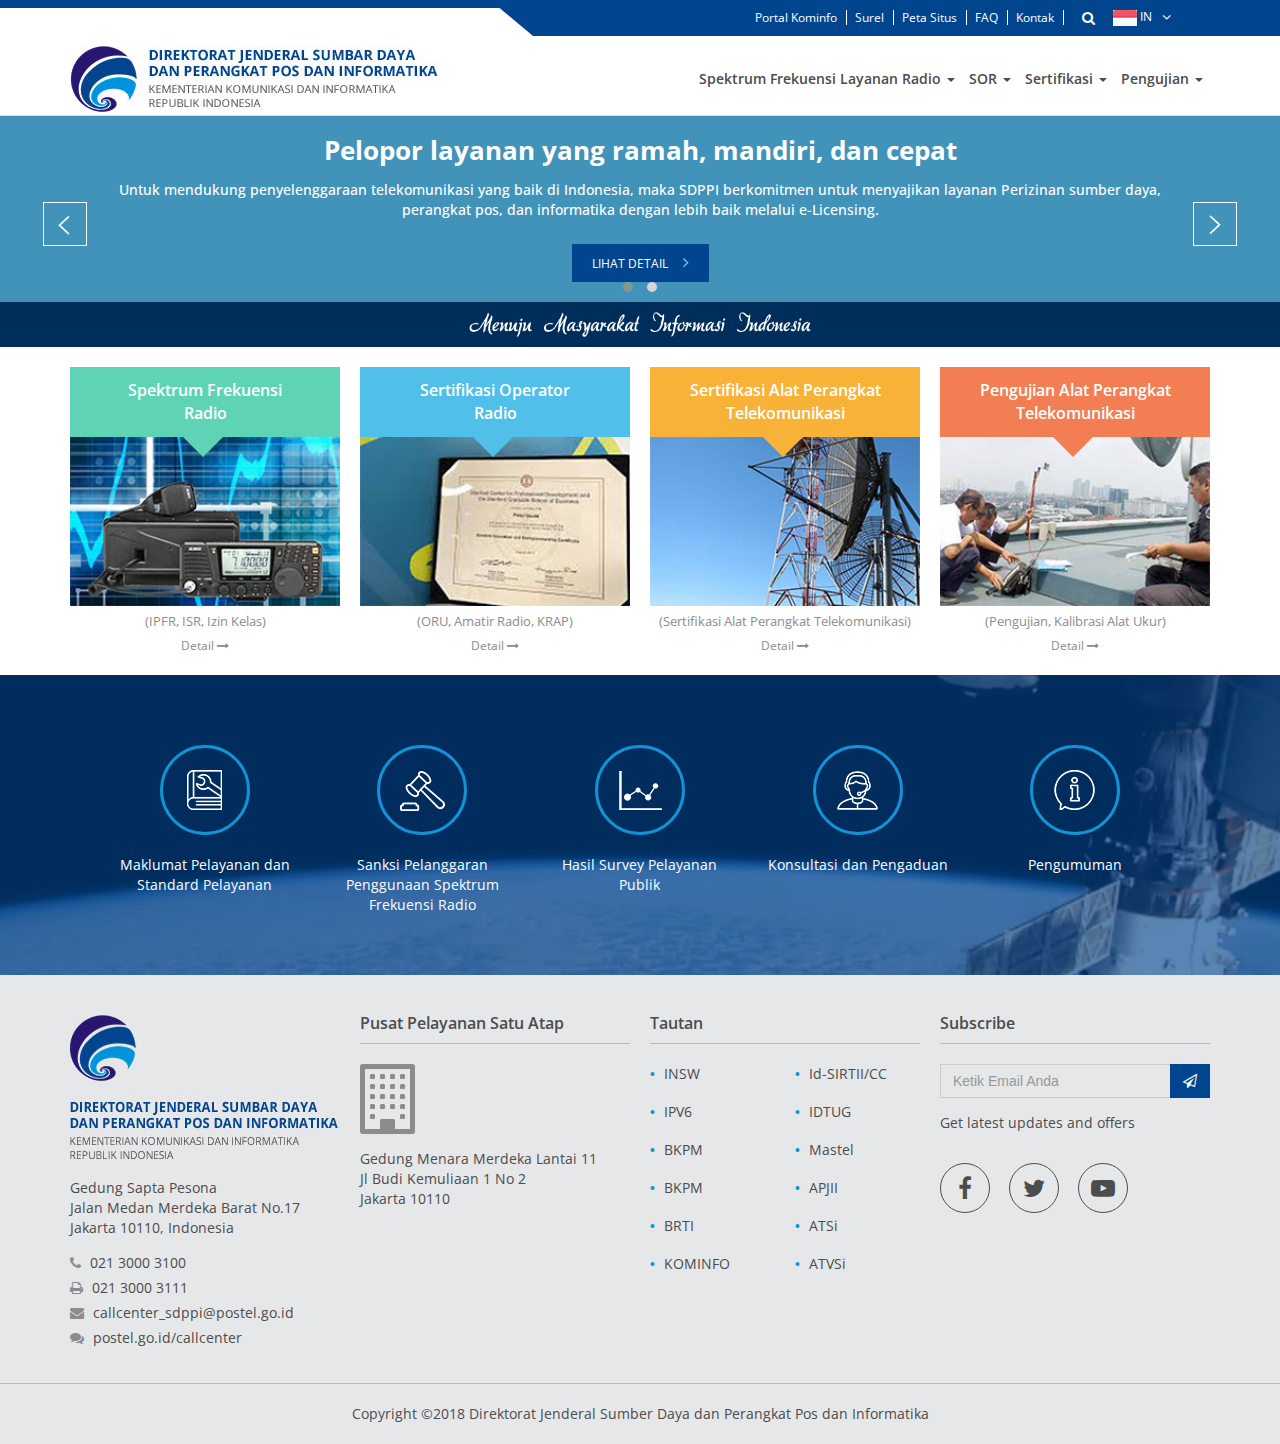
==== commit 35e229c5: "update revision from baba" ====
--- a/index.html
+++ b/index.html
@@ -70,35 +70,98 @@
         </div>
         <div class="collapse navbar-collapse js-navbar-collapse">
           <ul class="nav navbar-nav navbar-right">
-            <li><a href="#">Frekuensi Radio</a></li>
+            <li class="dropdown mega-dropdown">
+              <a href="#" class="dropdown-toggle" data-toggle="dropdown">Spektrum Frekuensi Layanan Radio <span class="caret"></span></a>
+              <ul class="dropdown-menu mega-dropdown-menu">
+            		<li class="col-sm-8 col-xs-12">
+            			<ul>
+                    <li class="dropdown-header">ISR</li>
+                    <div class="col-sm-4 col-xs-12">
+                      <li><a href="#"><i class="fa fa-angle-right" aria-hidden="true"></i> Microwave Link</a></li>
+                      <li><a href="#"><i class="fa fa-angle-right" aria-hidden="true"></i> Broadband Wireless Access</a></li>
+                      <li><a href="#"><i class="fa fa-angle-right" aria-hidden="true"></i> Studio Transmitter Link (STL)</a></li>
+                      <li><a href="#"><i class="fa fa-angle-right" aria-hidden="true"></i> Trunking</a>
+                        <ul>
+                          <li><a href="#">Handy Talkie</a></li>
+                          <li><a href="#">Mobile Unit</a></li>
+                          <li><a href="#">Scada</a></li>
+                          <li><a href="#">Repeater</a></li>
+                          <li><a href="#">Base Stasiun</a></li>
+                          <li><a href="#">Telemetri</a></li>
+                        </ul>
+                      </li>
+                    </div>
+                    <div class="col-sm-4 col-xs-12">
+                    <li><a href="#"><i class="fa fa-angle-right" aria-hidden="true"></i> Penyiaran</a>
+                      <ul>
+                        <li><a href="#">Televisi Siaran (LPPL dan LPS)</a></li>
+                        <li><a href="#">Radio Siaran (LPPL dan LPS)</a></li>
+                        <li><a href="#">Televisi Komunitas</a></li>
+                        <li><a href="#">Radio Komunitas</a></li>
+                      </ul>
+                    </li>
+                    <li><a href="#"><i class="fa fa-angle-right" aria-hidden="true"></i> Maritim</a>
+                      <ul>
+                        <li><a href="#">Maritim Kapal</a></li>
+                        <li><a href="#">Maritim Pantai</a></li>
+                      </ul>
+                    </li>
+                    </div>
+                    <div class="col-sm-4 col-xs-12">
+                    <li><a href="#"><i class="fa fa-angle-right" aria-hidden="true"></i> Penerbangan (Aeronautical)</a>
+                      <ul>
+                        <li><a href="#">Penerbangan Pesawat</a></li>
+                        <li><a href="#">Darat Penerbangan (Ground to Air)</a></li>
+                      </ul>
+                    </li>
+                    <li><a href="#"><i class="fa fa-angle-right" aria-hidden="true"></i> Satelit</a>
+                      <ul>
+                        <li><a href="#">Stasiun Angkasa</a></li>
+                        <li><a href="#">Stasiun Bumi</a>
+                          <ul>
+                            <li><a href="#">Stasiun Bumi Fixed</a></li>
+                            <li><a href="#">Stasiun Bumi Mobile</a></li>
+                          </ul>
+                        </li>
+                        <li><a href="#">Radio Lokasi</a></li>
+                        <li><a href="#">Radar</a></li>
+                      </ul>
+                    </li>
+                    </div>
+            			</ul>
+            		</li>
+                <li class="col-sm-2 col-xs-12">
+            			<ul>
+            				<li class="dropdown-header">IPFR</li>
+            			</ul>
+            		</li>
+            		<li class="col-sm-2">
+            			<ul>
+            				<li class="dropdown-header">Izin Kelas</li>
+            			</ul>
+            		</li>
+            	</ul>
+            </li>
             <li class="dropdown mega-dropdown">
             	<a href="#" class="dropdown-toggle" data-toggle="dropdown">SOR <span class="caret"></span></a>
               <ul class="dropdown-menu mega-dropdown-menu">
-            		<li class="col-sm-4">
-            			<ul>
-            				<li class="dropdown-header">Features</li>
-            				<li><a href="#"><i class="fa fa-angle-right" aria-hidden="true"></i> Auto Carousel</a></li>
-                    <li><a href="#"><i class="fa fa-angle-right" aria-hidden="true"></i> Carousel Control</a></li>
-                    <li><a href="#"><i class="fa fa-angle-right" aria-hidden="true"></i> Left & Right Navigation</a></li>
-            				<li><a href="#"><i class="fa fa-angle-right" aria-hidden="true"></i> Four Columns Grid</a></li>
-            			</ul>
-            		</li>
-            		<li class="col-sm-4">
-            			<ul>
-            				<li class="dropdown-header">Plus</li>
-            				<li><a href="#"><i class="fa fa-angle-right" aria-hidden="true"></i> Navbar Inverse</a></li>
-            				<li><a href="#"><i class="fa fa-angle-right" aria-hidden="true"></i> Pull Right Elements</a></li>
-            				<li><a href="#"><i class="fa fa-angle-right" aria-hidden="true"></i> Coloured Headers</a></li>
-            				<li><a href="#"><i class="fa fa-angle-right" aria-hidden="true"></i> Primary Buttons & Default</a></li>
-            			</ul>
-            		</li>
-            		<li class="col-sm-4">
-            			<ul>
-            				<li class="dropdown-header">Much more</li>
-                    <li><a href="#"><i class="fa fa-angle-right" aria-hidden="true"></i> Easy to Customize</a></li>
-            				<li><a href="#"><i class="fa fa-angle-right" aria-hidden="true"></i> Calls to action</a></li>
-            				<li><a href="#"><i class="fa fa-angle-right" aria-hidden="true"></i> Custom Fonts</a></li>
-            				<li><a href="#"><i class="fa fa-angle-right" aria-hidden="true"></i> Slide down on Hover</a></li>
+            		<li class="col-sm-6 col-xs-12">
+            			<ul>
+            				<li class="dropdown-header">Radio Elektronika dan Operator Radio (REOR) / ORU</li>
+            				<li><a href="#"><i class="fa fa-angle-right" aria-hidden="true"></i> SRE-1 (Sertifikasi Radio Elektronika Kelas 1)</a></li>
+                    <li><a href="#"><i class="fa fa-angle-right" aria-hidden="true"></i> SRE-2 (Sertifikasi Radio Elektronika Kelas 2)</a></li>
+                    <li><a href="#"><i class="fa fa-angle-right" aria-hidden="true"></i> SOU (Sertifikasi Operator Umum)</a></li>
+            				<li><a href="#"><i class="fa fa-angle-right" aria-hidden="true"></i> SOT (Sertifikasi Operator Terbatas)</a></li>
+            			</ul>
+            		</li>
+            		<li class="col-sm-2 col-xs-12">
+            			<ul>
+            				<li class="dropdown-header">Amatir Radio</li>
+            			</ul>
+            		</li>
+            		<li class="col-sm-4 col-xs-12">
+            			<ul>
+            				<li class="dropdown-header">Komunikasi Radio Antar Penduduk (KRAP)</li>
             			</ul>
             		</li>
             	</ul>
@@ -146,7 +209,7 @@
             		<li class="col-sm-6 col-md-4 col-xs-12">
             			<ul>
             				<li class="dropdown-header">Sertifikasi Alat dan Perangkat Telekomunikasi</li>
-                            <li><a href="#"><i class="fa fa-angle-right" aria-hidden="true"></i> Informasi Pelayanan</a></li>
+                    <li><a href="#"><i class="fa fa-angle-right" aria-hidden="true"></i> Informasi Pelayanan</a></li>
             				<li><a href="#"><i class="fa fa-angle-right" aria-hidden="true"></i> Tata Cara dan Persyaratan</a></li>
             				<li><a href="#"><i class="fa fa-angle-right" aria-hidden="true"></i> Tarif dan Pembayaran BHP Frekuensi Radio</a></li>
             				<li><a href="#"><i class="fa fa-angle-right" aria-hidden="true"></i> Standard Pelayanan</a></li>
@@ -156,8 +219,7 @@
             		<li class="col-sm-6 col-md-4 col-xs-12">
             			<ul>
             				<li class="dropdown-header">Monitoring Spektrum Frekuensi Radio</li>
-                            <li><a href="#"><i class="fa fa-angle-right" aria-hidden="true"></i> Prosedur</a></li>
-            				<li><a href="#"><i class="fa fa-angle-right" aria-hidden="true"></i> Prosedur Penanganan Gangguan</a></li>
+                    <li><a href="#"><i class="fa fa-angle-right" aria-hidden="true"></i> Prosedur</a></li>
             				<li><a href="#"><i class="fa fa-angle-right" aria-hidden="true"></i> Prosedur Penanganan Gangguan</a></li>
             			</ul>
             		</li>
@@ -166,33 +228,21 @@
             <li class="dropdown mega-dropdown">
             	<a href="#" class="dropdown-toggle" data-toggle="dropdown">Pengujian <span class="caret"></span></a>
             	<ul class="dropdown-menu mega-dropdown-menu">
-            		<li class="col-sm-4">
-            			<ul>
-                    <li class="dropdown-header">Features</li>
-                    <li><a href="#"><i class="fa fa-angle-right" aria-hidden="true"></i> Auto Carousel</a></li>
-                    <li><a href="#"><i class="fa fa-angle-right" aria-hidden="true"></i> Carousel Control</a></li>
-                    <li><a href="#"><i class="fa fa-angle-right" aria-hidden="true"></i> Left & Right Navigation</a></li>
-                    <li><a href="#"><i class="fa fa-angle-right" aria-hidden="true"></i> Four Columns Grid</a></li>
+            		<li class="col-sm-6 col-md-4 col-xs-12">
+            			<ul>
+                    <li class="dropdown-header">Pengujian Alat dan Perangkat Telekomunikasi</li>
             		</ul>
             		</li>
-            		<li class="col-sm-4">
-            			<ul>
-            				<li class="dropdown-header">Plus</li>
-            				<li><a href="#"><i class="fa fa-angle-right" aria-hidden="true"></i> Navbar Inverse</a></li>
-            				<li><a href="#"><i class="fa fa-angle-right" aria-hidden="true"></i> Pull Right Elements</a></li>
-            				<li><a href="#"><i class="fa fa-angle-right" aria-hidden="true"></i> Coloured Headers</a></li>
-            				<li><a href="#"><i class="fa fa-angle-right" aria-hidden="true"></i> Primary Buttons & Default</a></li>
-            			</ul>
-            		</li>
-            		<li class="col-sm-3">
+            		<li class="col-sm-6 col-md-4 col-xs-12">
+            			<ul>
+            				<li class="dropdown-header">Kalibrasi Alat Ukur</li>
+            			</ul>
+            		</li>
+            		<!-- <li class="col-sm-4">
             			<ul>
             				<li class="dropdown-header">Much more</li>
-                    <li><a href="#"><i class="fa fa-angle-right" aria-hidden="true"></i> Easy to Customize</a></li>
-            				<li><a href="#"><i class="fa fa-angle-right" aria-hidden="true"></i> Calls to action</a></li>
-            				<li><a href="#"><i class="fa fa-angle-right" aria-hidden="true"></i> Custom Fonts</a></li>
-            				<li><a href="#"><i class="fa fa-angle-right" aria-hidden="true"></i> Slide down on Hover</a></li>
-            			</ul>
-            		</li>
+            			</ul>
+            		</li> -->
             	</ul>
             </li>
           </ul>
--- a/assets/css/style.css
+++ b/assets/css/style.css
@@ -150,7 +150,7 @@
   position: static !important;
 }
 .mega-dropdown-menu {
-  padding: 0px 0px 15px;
+  padding: 10px 0px;
   width: 100%;
   top: 70px;
   border-color: #e3e4e6;
@@ -163,13 +163,21 @@
   padding: 0;
   margin: 0;
 }
-.mega-dropdown-menu > li > ul > li {
+.mega-dropdown-menu > li > ul > li ,
+.mega-dropdown-menu li ul li{
   list-style: none;
+}
+.mega-dropdown-menu li ul li ul{
+  padding-left: 21px;
+}
+.mega-dropdown-menu li ul li ul li{
+  list-style: circle;
 }
 .mega-dropdown-menu > li > ul > li .fa.fa-angle-right{
   margin-right: 5px;
 }
-.mega-dropdown-menu > li > ul > li > a {
+.mega-dropdown-menu > li > ul > li > a,
+.mega-dropdown-menu li ul li a {
   display: block;
   color: #8c8c8c;
   padding: 3px 5px;
@@ -382,7 +390,7 @@
 #Home_Slider.slider .item .text-slider{
   text-align: center;
   color: #ffffff;
-  padding: 24px 0px;
+  padding: 20px 0px;
 }
 #Home_Slider.slider .item .text-slider .container{
   width: auto;
@@ -424,7 +432,7 @@
   text-align: center;
   font-size: 26px;
   line-height: 38px;
-  margin-bottom: 31px;
+  margin-bottom: 29px;
 }
 #Home_Slider.slider .item .text-slider .text-center .form-search{
   width: 50%;
--- a/assets/css/responsive-style.css
+++ b/assets/css/responsive-style.css
@@ -23,9 +23,9 @@
     margin-right: 15px;
     line-height: 14px;
   }
-  .top-nav ul.top-nav-list ul.list-unstyled li:not(.init):hover, 
+  .top-nav ul.top-nav-list ul.list-unstyled li:not(.init):hover,
   .top-nav ul.top-nav-list ul.list-unstyled li.selected:not(.init){
-    z-index: 9999;    
+    z-index: 9999;
   }
   .top-nav ul.top-nav-list ul.list-unstyled li:not(.init).ina,
   .top-nav ul.top-nav-list ul.list-unstyled li:not(.init).eng{
@@ -205,6 +205,9 @@
 
 /* tab Phone Style */
 @media (min-width: 768px) and (max-width: 1024px){
+  .navigation .navbar-inverse .navbar-brand > img{
+    width: 75%;
+  }
   .mega-dropdown-menu .dropdown-header{
     white-space: normal ;
   }
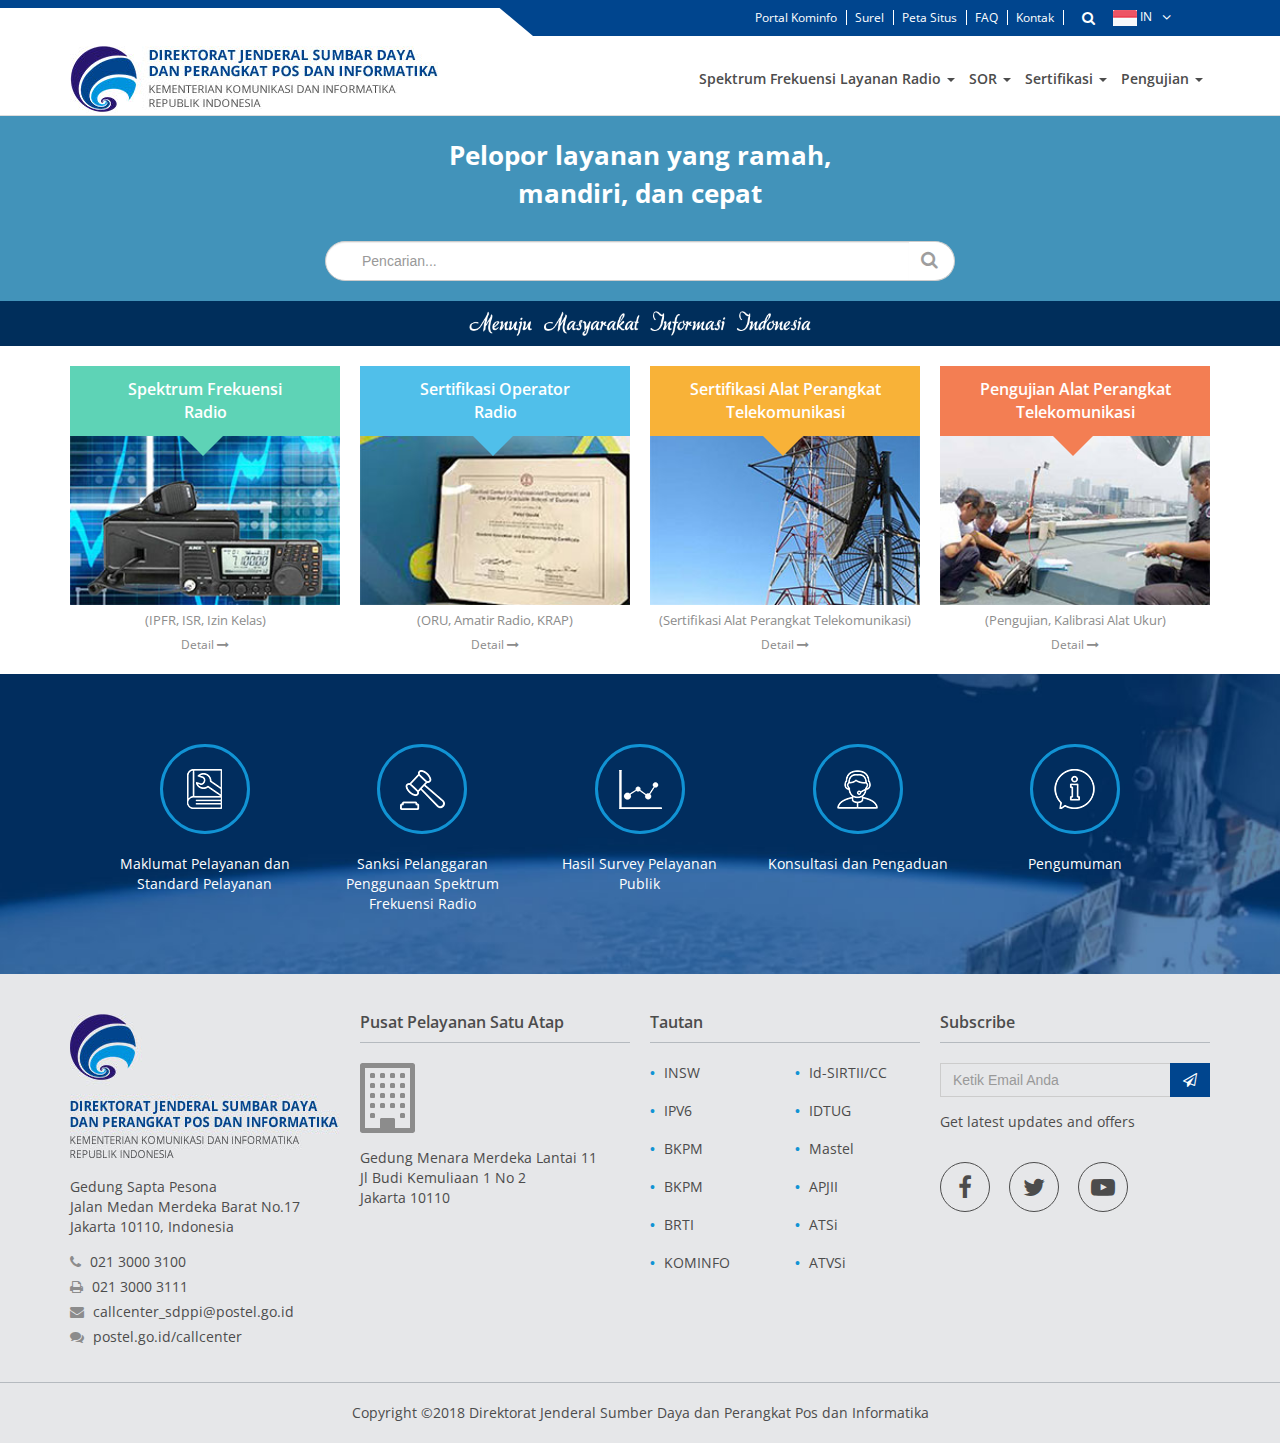
==== commit fc307d8d: "modify mega menu size automation" ====
--- a/index.html
+++ b/index.html
@@ -72,8 +72,8 @@
           <ul class="nav navbar-nav navbar-right">
             <li class="dropdown mega-dropdown">
               <a href="#" class="dropdown-toggle" data-toggle="dropdown">Spektrum Frekuensi Layanan Radio <span class="caret"></span></a>
-              <ul class="dropdown-menu mega-dropdown-menu">
-            		<li class="col-sm-8 col-xs-12">
+              <ul class="dropdown-menu mega-dropdown-menu spektrum">
+            		<li class="col-sm-12 col-xs-12">
             			<ul>
                     <li class="dropdown-header">ISR</li>
                     <div class="col-sm-4 col-xs-12">
@@ -92,83 +92,75 @@
                       </li>
                     </div>
                     <div class="col-sm-4 col-xs-12">
-                    <li><a href="#"><i class="fa fa-angle-right" aria-hidden="true"></i> Penyiaran</a>
-                      <ul>
-                        <li><a href="#">Televisi Siaran (LPPL dan LPS)</a></li>
-                        <li><a href="#">Radio Siaran (LPPL dan LPS)</a></li>
-                        <li><a href="#">Televisi Komunitas</a></li>
-                        <li><a href="#">Radio Komunitas</a></li>
-                      </ul>
-                    </li>
-                    <li><a href="#"><i class="fa fa-angle-right" aria-hidden="true"></i> Maritim</a>
-                      <ul>
-                        <li><a href="#">Maritim Kapal</a></li>
-                        <li><a href="#">Maritim Pantai</a></li>
-                      </ul>
-                    </li>
+                      <li><a href="#"><i class="fa fa-angle-right" aria-hidden="true"></i> Penyiaran</a>
+                        <ul>
+                          <li><a href="#">Televisi Siaran (LPPL dan LPS)</a></li>
+                          <li><a href="#">Radio Siaran (LPPL dan LPS)</a></li>
+                          <li><a href="#">Televisi Komunitas</a></li>
+                          <li><a href="#">Radio Komunitas</a></li>
+                        </ul>
+                      </li>
+                      <li><a href="#"><i class="fa fa-angle-right" aria-hidden="true"></i> Maritim</a>
+                        <ul>
+                          <li><a href="#">Maritim Kapal</a></li>
+                          <li><a href="#">Maritim Pantai</a></li>
+                        </ul>
+                      </li>
                     </div>
                     <div class="col-sm-4 col-xs-12">
-                    <li><a href="#"><i class="fa fa-angle-right" aria-hidden="true"></i> Penerbangan (Aeronautical)</a>
-                      <ul>
-                        <li><a href="#">Penerbangan Pesawat</a></li>
-                        <li><a href="#">Darat Penerbangan (Ground to Air)</a></li>
-                      </ul>
-                    </li>
-                    <li><a href="#"><i class="fa fa-angle-right" aria-hidden="true"></i> Satelit</a>
-                      <ul>
-                        <li><a href="#">Stasiun Angkasa</a></li>
-                        <li><a href="#">Stasiun Bumi</a>
-                          <ul>
-                            <li><a href="#">Stasiun Bumi Fixed</a></li>
-                            <li><a href="#">Stasiun Bumi Mobile</a></li>
-                          </ul>
-                        </li>
-                        <li><a href="#">Radio Lokasi</a></li>
-                        <li><a href="#">Radar</a></li>
-                      </ul>
-                    </li>
+                      <li><a href="#"><i class="fa fa-angle-right" aria-hidden="true"></i> Penerbangan (Aeronautical)</a>
+                        <ul>
+                          <li><a href="#">Penerbangan Pesawat</a></li>
+                          <li><a href="#">Darat Penerbangan (Ground to Air)</a></li>
+                        </ul>
+                      </li>
+                      <li><a href="#"><i class="fa fa-angle-right" aria-hidden="true"></i> Satelit</a>
+                        <ul>
+                          <li><a href="#">Stasiun Angkasa</a></li>
+                          <li><a href="#">Stasiun Bumi</a>
+                            <ul>
+                              <li><a href="#">Stasiun Bumi Fixed</a></li>
+                              <li><a href="#">Stasiun Bumi Mobile</a></li>
+                            </ul>
+                          </li>
+                          <li><a href="#">Radio Lokasi</a></li>
+                          <li><a href="#">Radar</a></li>
+                        </ul>
+                      </li>
                     </div>
             			</ul>
             		</li>
-                <li class="col-sm-2 col-xs-12">
-            			<ul>
-            				<li class="dropdown-header">IPFR</li>
-            			</ul>
-            		</li>
-            		<li class="col-sm-2">
-            			<ul>
-            				<li class="dropdown-header">Izin Kelas</li>
-            			</ul>
-            		</li>
+                <li class="col-sm-4 col-xs-12">
+                  <ul>
+                    <li class="dropdown-header">IPFR</li>
+                  </ul>
+                </li>
+                <li class="col-sm-4 col-xs-12">
+                  <ul>
+                    <li class="dropdown-header">Izin Kelas</li>
+                  </ul>
+                </li>
             	</ul>
             </li>
             <li class="dropdown mega-dropdown">
             	<a href="#" class="dropdown-toggle" data-toggle="dropdown">SOR <span class="caret"></span></a>
-              <ul class="dropdown-menu mega-dropdown-menu">
-            		<li class="col-sm-6 col-xs-12">
+              <ul class="dropdown-menu mega-dropdown-menu sor">
+            		<li class="col-sm-12 col-xs-12">
             			<ul>
             				<li class="dropdown-header">Radio Elektronika dan Operator Radio (REOR) / ORU</li>
             				<li><a href="#"><i class="fa fa-angle-right" aria-hidden="true"></i> SRE-1 (Sertifikasi Radio Elektronika Kelas 1)</a></li>
                     <li><a href="#"><i class="fa fa-angle-right" aria-hidden="true"></i> SRE-2 (Sertifikasi Radio Elektronika Kelas 2)</a></li>
                     <li><a href="#"><i class="fa fa-angle-right" aria-hidden="true"></i> SOU (Sertifikasi Operator Umum)</a></li>
             				<li><a href="#"><i class="fa fa-angle-right" aria-hidden="true"></i> SOT (Sertifikasi Operator Terbatas)</a></li>
-            			</ul>
-            		</li>
-            		<li class="col-sm-2 col-xs-12">
-            			<ul>
-            				<li class="dropdown-header">Amatir Radio</li>
-            			</ul>
-            		</li>
-            		<li class="col-sm-4 col-xs-12">
-            			<ul>
-            				<li class="dropdown-header">Komunikasi Radio Antar Penduduk (KRAP)</li>
+                    <li class="dropdown-header">Amatir Radio</li>
+                    <li class="dropdown-header">Komunikasi Radio Antar Penduduk (KRAP)</li>
             			</ul>
             		</li>
             	</ul>
             </li>
             <li class="dropdown mega-dropdown">
             	<a href="#" class="dropdown-toggle" data-toggle="dropdown">Sertifikasi <span class="caret"></span></a>
-            	<ul class="dropdown-menu mega-dropdown-menu">
+            	<ul class="dropdown-menu mega-dropdown-menu sertifikasi">
             		<li class="col-sm-6 col-md-4 col-xs-12">
             			<ul>
             				<li class="dropdown-header">Izin Spektrum Frekuensi Radio</li>
@@ -227,22 +219,17 @@
             </li>
             <li class="dropdown mega-dropdown">
             	<a href="#" class="dropdown-toggle" data-toggle="dropdown">Pengujian <span class="caret"></span></a>
-            	<ul class="dropdown-menu mega-dropdown-menu">
-            		<li class="col-sm-6 col-md-4 col-xs-12">
+            	<ul class="dropdown-menu mega-dropdown-menu pengujian">
+            		<li class="col-sm-8 col-md-8 col-xs-12">
             			<ul>
                     <li class="dropdown-header">Pengujian Alat dan Perangkat Telekomunikasi</li>
             		</ul>
             		</li>
-            		<li class="col-sm-6 col-md-4 col-xs-12">
+            		<li class="col-sm-4 col-md-4 col-xs-12">
             			<ul>
             				<li class="dropdown-header">Kalibrasi Alat Ukur</li>
             			</ul>
             		</li>
-            		<!-- <li class="col-sm-4">
-            			<ul>
-            				<li class="dropdown-header">Much more</li>
-            			</ul>
-            		</li> -->
             	</ul>
             </li>
           </ul>
@@ -256,7 +243,7 @@
   <div id="home_area">
     <div id="Home_Slider" class="slider">
       <div class="owl-carousel home owl-theme">
-        <div class="item">
+        <!-- <div class="item">
           <div class="text-slider">
             <div class="container">
               <div class="row">
@@ -272,7 +259,7 @@
               </div>
             </div>
           </div>
-        </div>
+        </div> -->
         <div class="item">
           <div class="text-slider">
             <div class="container">
@@ -523,13 +510,17 @@
 
 <script type="text/javascript">
 $('.owl-carousel.home').owlCarousel({
-    loop:true,
+    loop:false,
     margin:0,
     responsiveClass:true,
-    autoplay:true,
+    autoplay:false,
     autoplayTimeout:5000,
     autoplayHoverPause:true,
     autoHeight:true,
+    touchDrag: false,
+    navigation: false,
+    dots: false,
+    mouseDrag: false,
     responsive:{
         0:{
             items:1,
--- a/assets/css/style.css
+++ b/assets/css/style.css
@@ -195,6 +195,20 @@
   font-family: 'Open Sans',sans-serif;
   font-weight: 600;
   font-size: 14px;
+}
+ul.dropdown-menu.mega-dropdown-menu.sor{
+  width: 33%;
+  right: 186px;
+}
+ul.dropdown-menu.mega-dropdown-menu.spektrum{
+  width: 75%;
+  right: 246px;
+}
+ul.dropdown-menu.mega-dropdown-menu.pengujian{
+  width: 45%;
+}
+ul.dropdown-menu.mega-dropdown-menu.sor li ul li:nth-child(5){
+  margin-bottom: 10px;
 }
 .carousel-control {
   width: 30px;
--- a/assets/css/responsive-style.css
+++ b/assets/css/responsive-style.css
@@ -1,5 +1,8 @@
 /* Small Phone Style */
 @media (min-width: 320px) and (max-width: 767px){
+  .top-nav{
+    display: none;
+  }
   .top-nav ul.top-nav-list{
     padding-right: 0px;
     text-align: center;
@@ -31,6 +34,9 @@
   .top-nav ul.top-nav-list ul.list-unstyled li:not(.init).eng{
     z-index: 9999;
   }
+  .navigation {
+    height: 70px;
+  }
   .navigation .navbar-inverse .navbar-brand{
       width: 80%;
   }
@@ -41,10 +47,11 @@
     z-index: 999;
   }
   .navigation .navbar-inverse .navbar-brand img{
-    width: 90%;
+    width: 95%;
   }
   .navigation .navbar-inverse .navbar-toggle{
     border-radius: 0px;
+    margin-top: 4px;
   }
   .navigation .navbar-inverse .navbar-toggle .icon-bar{
     background-color: #797979;
@@ -61,7 +68,7 @@
   }
   .navigation .navbar-inverse .navbar-collapse,
   .navigation .navbar-inverse .navbar-form{
-    margin-top: 14px;
+    margin-top: 5px;
     border-color: #03418b;
     -webkit-box-shadow: 0px 5px 12px 0px rgba(50, 50, 50, 0.41);
     -moz-box-shadow:    0px 5px 12px 0px rgba(50, 50, 50, 0.41);
@@ -81,6 +88,20 @@
   }
   .mega-dropdown-menu > li > ul > li > a{
     font-size: 12px;
+  }
+  ul.dropdown-menu.mega-dropdown-menu.sor{
+    width: 100%;
+    right: 0px;
+  }
+  ul.dropdown-menu.mega-dropdown-menu.spektrum{
+    width: 100%;
+    right: 0px;
+  }
+  ul.dropdown-menu.mega-dropdown-menu.pengujian{
+    width: 100%;
+  }
+  ul.dropdown-menu.mega-dropdown-menu.sor li ul li:nth-child(5){
+    margin-bottom: 0px;
   }
 
   /* Content Area */
@@ -222,6 +243,16 @@
     padding-left: 0px;
     padding-right: 3%;
   }
+  ul.dropdown-menu.mega-dropdown-menu.spektrum {
+    width: 100%;
+    right: 0px;
+  }
+  ul.dropdown-menu.mega-dropdown-menu.pengujian {
+    width: 72%;
+  }
+  ul.dropdown-menu.mega-dropdown-menu.sor {
+    width: 56%;
+  }
   #Home_Slider.slider .item .text-slider{
     top: 6%;
   }
